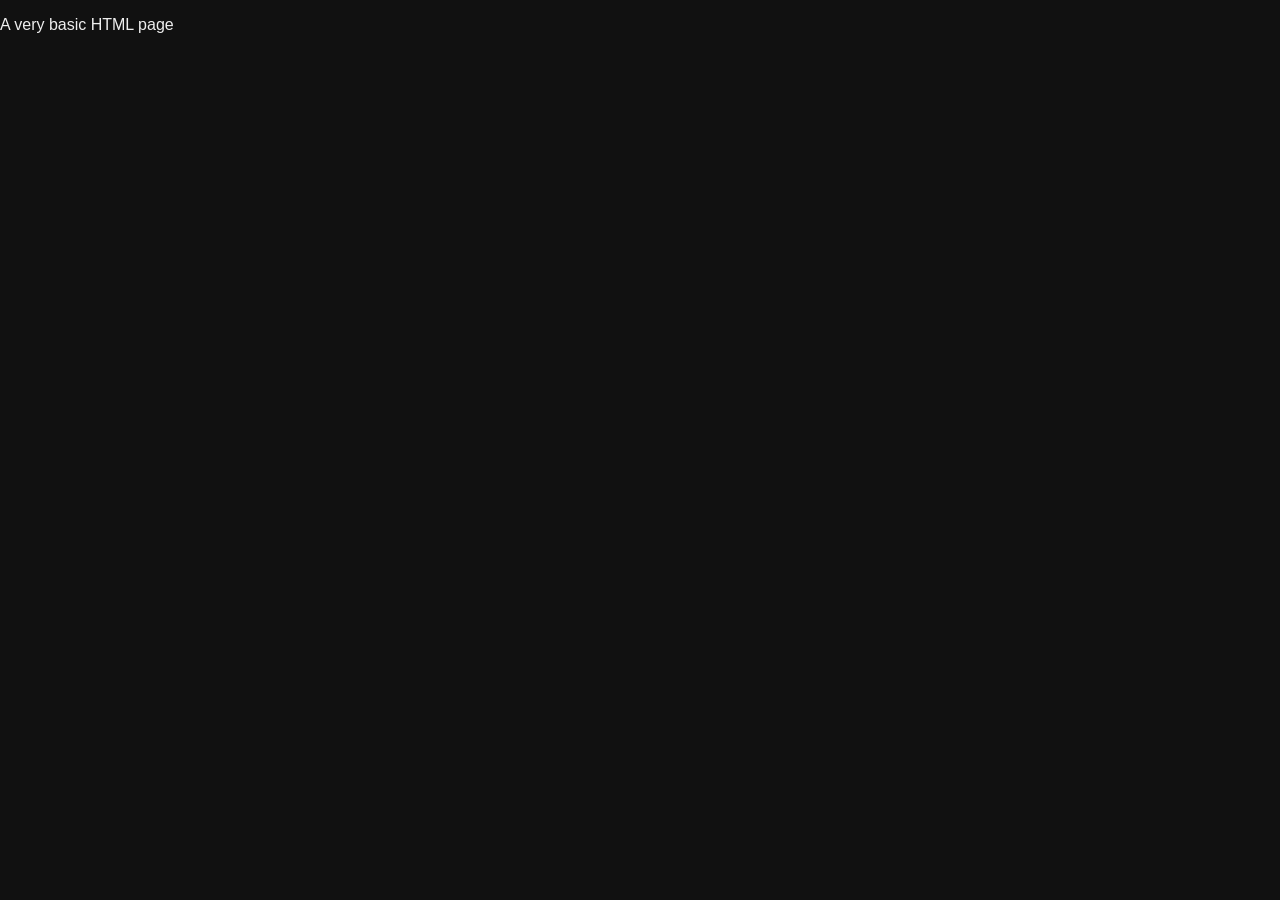
==== bigwebsite/index.html @ 81aa0e33 "Add files via upload" ====
<!DOCTYPE html>
<html lang="en">
<head>
  <meta charset="UTF-8">
  <title>My HTML Document</title>
  <meta name="viewport" content="width=device-width,initial-scale=1">
  <link rel="stylesheet" href="css/style.css">
</head>
<body>
  <p>A very basic HTML page</p>
</body>
</html>
---- bigwebsite/css/style.css ----
/* =========================================
   THE VERY BIG INTERNET
   External CSS stylesheet
   ========================================= */


/* BASIC PAGE SETUP */

html {
    scroll-behavior: smooth;
}

body {
    margin: 0;
    padding: 0;

    background-color: #111111;
    color: #eeeeee;

    font-family: Arial, Helvetica, sans-serif;

    overflow: auto;
}


/* =========================================
   GIANT WEBSITE
   ========================================= */

#giant-canvas {

    position: relative;

    width: 2400px;
    min-width: 2400px;

    height: 2400px;
    min-height: 2400px;

    background-color: #111111;

    border: 10px solid #eeeeee;

}


/* =========================================
   TITLE
   ========================================= */

.title-area {

    position: absolute;

    top: 100px;
    left: 150px;

    width: 900px;

    padding: 40px;

    border: 2px solid #eeeeee;

    background-color: #171717;
}


.tiny-label {

    font-size: 12px;

    font-family: "Courier New", monospace;

    letter-spacing: 4px;

    color: #ff3333;
}


h1 {

    font-size: 100px;

    font-family: Arial, Helvetica, sans-serif;

    font-weight: 900;

    line-height: 0.85;

    text-align: left;

    margin: 30px 0;

    color: #ffffff;
}


.red-text {

    color: #ff3333;

    font-style: italic;
}


.subtitle {

    font-size: 20px;

    font-family: "Courier New", monospace;

    color: #aaaaaa;

    text-decoration: underline;
}


/* =========================================
   IMAGE
   ========================================= */

.space-image {

    position: absolute;

    top: 100px;
    left: 1250px;

    width: 700px;
    height: 500px;

    object-fit: cover;

    border: 8px solid white;

    opacity: 0.85;
}


/* =========================================
   INTRODUCTION
   ========================================= */

#introduction {

    position: absolute;

    top: 700px;
    left: 250px;

    width: 450px;

    padding: 40px;

    background-color: #eeeeee;

    color: #111111;

    border: 5px solid #ff3333;
}


#introduction h2 {

    font-size: 45px;

    font-weight: 900;

    margin-top: 0;
}


#introduction p {

    font-size: 20px;

    line-height: 1.5;

    font-family: Georgia, serif;
}


.highlight {

    color: #ff3333;

    font-weight: bold;

    text-decoration: underline;
}


.small-note {

    opacity: 0.5;

    font-size: 13px !important;
}


/* =========================================
   NAVIGATION
   ========================================= */

.weird-nav {

    position: absolute;

    top: 650px;
    left: 1100px;

    width: 500px;

    padding: 25px;

    border: 2px dashed #ff3333;

    background-color: #222222;
}


.weird-nav a {

    display: inline-block;

    margin: 10px;

    padding: 12px 18px;

    color: #ffffff;

    background-color: #333333;

    border: 1px solid #ffffff;

    text-decoration: none;

    font-weight: bold;
}


.weird-nav a:hover {

    color: #111111;

    background-color: #ff3333;

    border-color: #ff3333;
}


/* =========================================
   FLOATING WORDS
   ========================================= */

.floating-text {

    position: absolute;

    font-family: "Courier New", monospace;

    font-weight: bold;

    color: #ff3333;

    opacity: 0.8;

}


.one {

    top: 550px;

    left: 70px;

    transform: rotate(-90deg);
}


.two {

    top: 1000px;

    left: 2050px;

    transform: rotate(90deg);
}


.three {

    top: 1450px;

    left: 100px;

    font-size: 30px;

    color: #ffffff;
}


/* =========================================
   RED BOX
   ========================================= */

.red-box {

    position: absolute;

    top: 1100px;
    left: 850px;

    width: 500px;
    height: 300px;

    padding: 50px;

    box-sizing: border-box;

    background-color: #ff3333;

    color: #111111;

    border: 10px solid #ffffff;

    text-align: center;

    font-size: 40px;

    font-weight: 900;
}


/* =========================================
   SECRET CARDS
   ========================================= */

.secret-card {

    position: absolute;

    top: 1500px;
    left: 250px;

    width: 500px;

    padding: 50px;

    background-color: #222222;

    border: 3px solid #ffffff;

}


.secret-card h2 {

    font-size: 45px;

    margin-top: 10px;
}


.secret-card p {

    font-size: 19px;

    line-height: 1.6;
}


.secret-number {

    color: #ff3333;

    font-size: 60px !important;

    font-weight: 900;

    margin: 0;
}


.secret-word {

    display: inline-block;

    margin-top: 30px;

    padding: 15px;

    color: #111111;

    background-color: #ffffff;

    font-family: "Courier New", monospace;

    font-weight: bold;

    text-decoration: underline;
}


.second {

    top: 1500px;

    left: 1200px;

    border-color: #ff3333;

}


/* =========================================
   FAKE IMAGE / ARTWORK
   ========================================= */

.fake-image {

    position: absolute;

    top: 900px;

    left: 1750px;

    width: 400px;

    height: 400px;

    overflow: hidden;

    background-color: #330033;

    border: 5px solid #ffffff;
}


.fake-image p {

    position: absolute;

    bottom: 20px;

    left: 20px;

    font-family: "Courier New", monospace;

    color: white;

    font-size: 12px;
}


.fake-sun {

    position: absolute;

    width: 180px;

    height: 180px;

    border-radius: 50%;

    background-color: #ff3333;

    top: 70px;

    left: 110px;

    opacity: 0.8;
}


.fake-moon {

    position: absolute;

    width: 100px;

    height: 100px;

    border-radius: 50%;

    background-color: #ffffff;

    top: 140px;

    left: 220px;

    opacity: 0.7;
}


/* =========================================
   TYPE WALL
   ========================================= */

.type-wall {

    position: absolute;

    top: 1900px;

    left: 150px;

    width: 700px;

    padding: 30px;

    border: 1px solid #444444;

}


.type-wall p {

    display: inline-block;

    margin: 10px;

    font-size: 25px;

    color: #ffffff;

    text-decoration: line-through;
}


.type-wall p:hover {

    color: #ff3333;

    text-decoration: none;
}


/* =========================================
   GIANT TYPOGRAPHY
   ========================================= */

.giant-message {

    position: absolute;

    top: 1850px;

    left: 1100px;

    width: 850px;

    text-align: center;

    font-size: 90px;

    font-weight: 900;

    line-height: 0.7;
}


.giant-message p {

    margin: 25px;
}


.outline {

    color: transparent;

    -webkit-text-stroke: 2px #ff3333;

    text-decoration: underline;
}


/* =========================================
   TINY SECRET
   ========================================= */

.tiny-secret {

    position: absolute;

    top: 2250px;

    left: 2200px;

    width: 150px;

    font-family: "Courier New", monospace;

    font-size: 10px;

    color: #555555;

    opacity: 0.5;
}


/* =========================================
   FINAL MESSAGE
   ========================================= */

#final-message {

    position: absolute;

    top: 2100px;

    left: 200px;

    width: 800px;

    padding: 50px;

    background-color: #eeeeee;

    color: #111111;

    border: 10px solid #ff3333;

    text-align: center;
}


#final-message h2 {

    font-size: 70px;

    font-weight: 900;

    margin: 0 0 20px 0;
}


#final-message p {

    font-family: Georgia, serif;

    font-size: 20px;
}


.footer-mark {

    font-family: "Courier New", monospace !important;

    font-size: 12px !important;

    letter-spacing: 5px;

    opacity: 0.6;
}
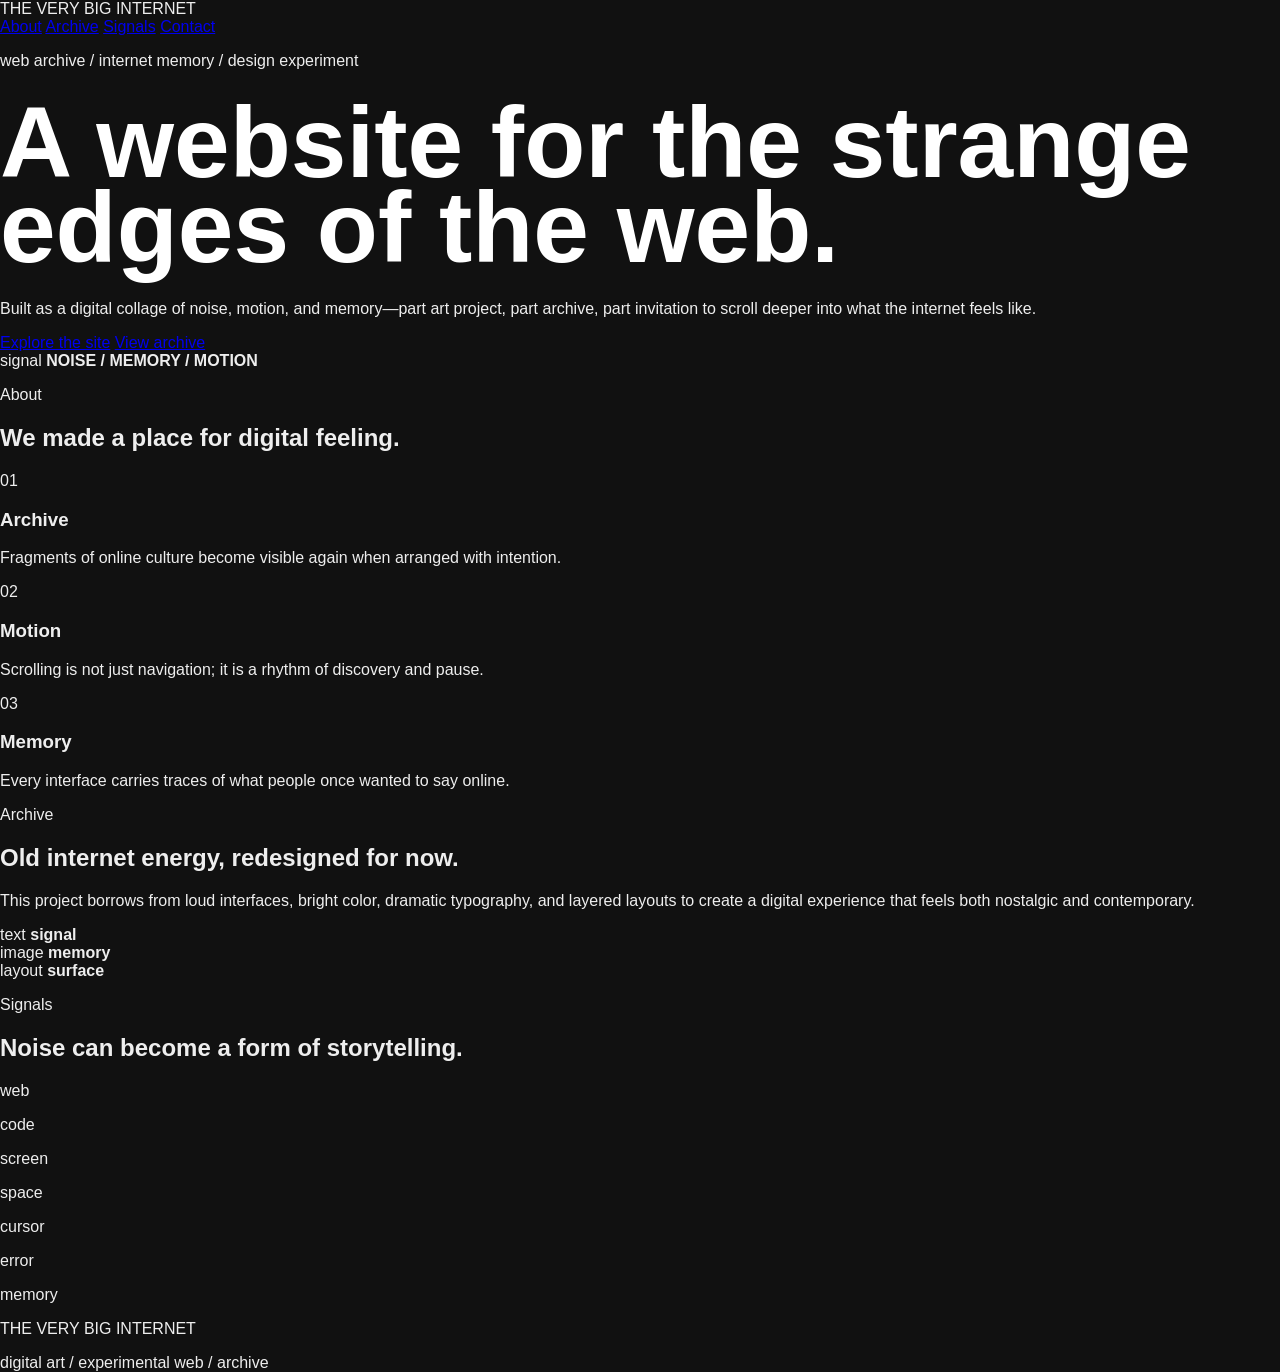
==== commit 52b93cb2: "Create a polished website landing page for the bigwebsite project and add a root redirect so GitHub " ====
--- a/bigwebsite/index.html
+++ b/bigwebsite/index.html
@@ -1,12 +1,134 @@
 <!DOCTYPE html>
 <html lang="en">
-<head>
-  <meta charset="UTF-8">
-  <title>My HTML Document</title>
-  <meta name="viewport" content="width=device-width,initial-scale=1">
-  <link rel="stylesheet" href="css/style.css">
-</head>
-<body>
-  <p>A very basic HTML page</p>
-</body>
-</html>+  <head>
+    <meta charset="UTF-8" />
+    <meta name="viewport" content="width=device-width, initial-scale=1.0" />
+    <title>The Very Big Internet</title>
+    <meta
+      name="description"
+      content="A digital art landing page exploring the strange, loud, and beautiful ideas of the internet."
+    />
+    <link rel="stylesheet" href="css/style.css" />
+  </head>
+  <body>
+    <div class="site-shell">
+      <header class="topbar">
+        <div class="brand">THE VERY BIG INTERNET</div>
+        <nav class="main-nav" aria-label="Main navigation">
+          <a href="#about">About</a>
+          <a href="#archive">Archive</a>
+          <a href="#signals">Signals</a>
+          <a href="#contact">Contact</a>
+        </nav>
+      </header>
+
+      <main>
+        <section class="hero">
+          <div class="hero-copy">
+            <p class="eyebrow">web archive / internet memory / design experiment</p>
+            <h1>
+              A website for
+              <span>the strange edges of the web.</span>
+            </h1>
+            <p class="lede">
+              Built as a digital collage of noise, motion, and memory—part art project,
+              part archive, part invitation to scroll deeper into what the internet feels like.
+            </p>
+            <div class="button-row">
+              <a class="primary-btn" href="#about">Explore the site</a>
+              <a class="secondary-btn" href="#archive">View archive</a>
+            </div>
+          </div>
+
+          <div class="hero-visual" aria-hidden="true">
+            <div class="orb orb-one"></div>
+            <div class="orb orb-two"></div>
+            <div class="data-card">
+              <span class="card-kicker">signal</span>
+              <strong>NOISE / MEMORY / MOTION</strong>
+            </div>
+            <div class="glow-grid"></div>
+          </div>
+        </section>
+
+        <section id="about" class="info-panel panel-light">
+          <div class="panel-header">
+            <p class="section-tag">About</p>
+            <h2>We made a place for digital feeling.</h2>
+          </div>
+
+          <div class="feature-grid">
+            <article>
+              <span class="feature-number">01</span>
+              <h3>Archive</h3>
+              <p>
+                Fragments of online culture become visible again when arranged with intention.
+              </p>
+            </article>
+            <article>
+              <span class="feature-number">02</span>
+              <h3>Motion</h3>
+              <p>
+                Scrolling is not just navigation; it is a rhythm of discovery and pause.
+              </p>
+            </article>
+            <article>
+              <span class="feature-number">03</span>
+              <h3>Memory</h3>
+              <p>
+                Every interface carries traces of what people once wanted to say online.
+              </p>
+            </article>
+          </div>
+        </section>
+
+        <section id="archive" class="showcase">
+          <div class="showcase-copy">
+            <p class="section-tag">Archive</p>
+            <h2>Old internet energy, redesigned for now.</h2>
+            <p>
+              This project borrows from loud interfaces, bright color, dramatic typography,
+              and layered layouts to create a digital experience that feels both nostalgic and contemporary.
+            </p>
+          </div>
+
+          <div class="mini-tiles" aria-label="Project highlights">
+            <div class="tile tile-red">
+              <span>text</span>
+              <strong>signal</strong>
+            </div>
+            <div class="tile tile-dark">
+              <span>image</span>
+              <strong>memory</strong>
+            </div>
+            <div class="tile tile-light">
+              <span>layout</span>
+              <strong>surface</strong>
+            </div>
+          </div>
+        </section>
+
+        <section id="signals" class="signal-band">
+          <div class="signal-box">
+            <p class="section-tag">Signals</p>
+            <h2>Noise can become a form of storytelling.</h2>
+          </div>
+          <div class="signal-list">
+            <p>web</p>
+            <p>code</p>
+            <p>screen</p>
+            <p>space</p>
+            <p>cursor</p>
+            <p>error</p>
+            <p>memory</p>
+          </div>
+        </section>
+      </main>
+
+      <footer id="contact" class="site-footer">
+        <p>THE VERY BIG INTERNET</p>
+        <span>digital art / experimental web / archive</span>
+      </footer>
+    </div>
+  </body>
+</html>
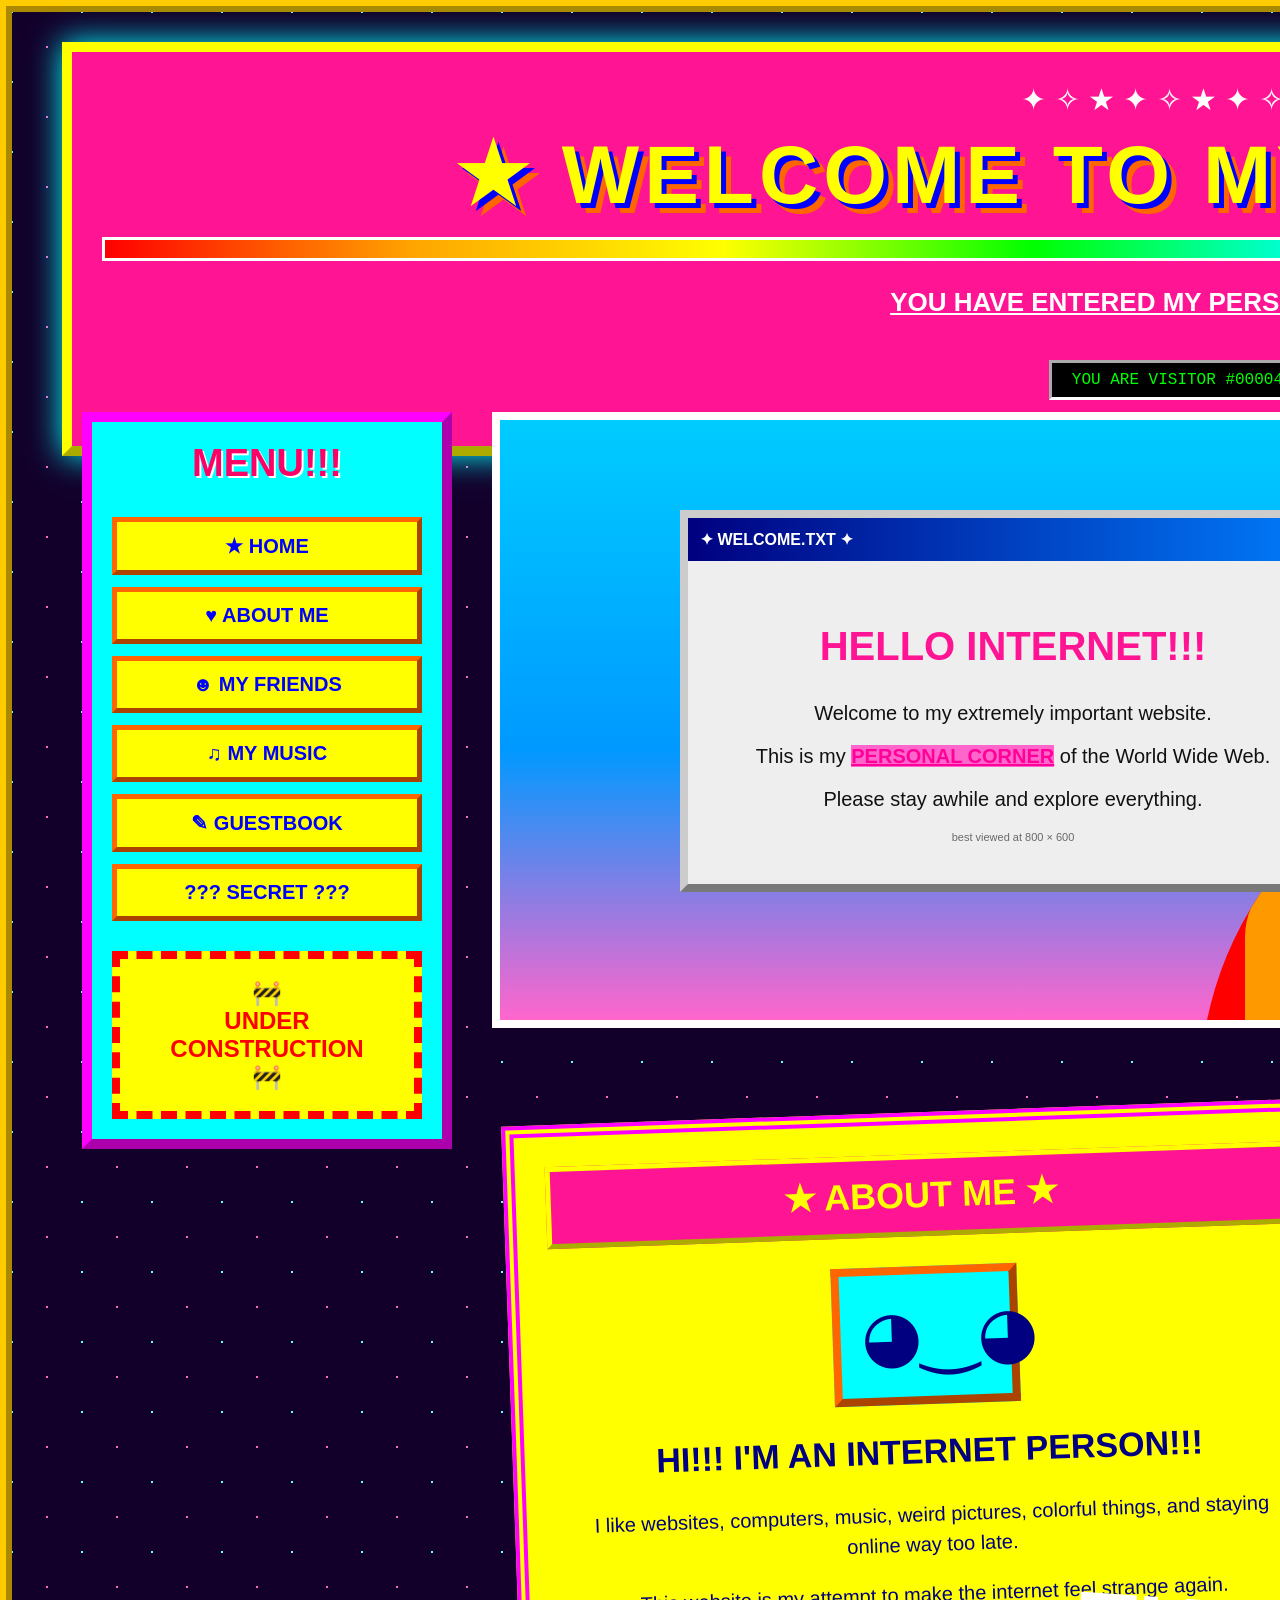
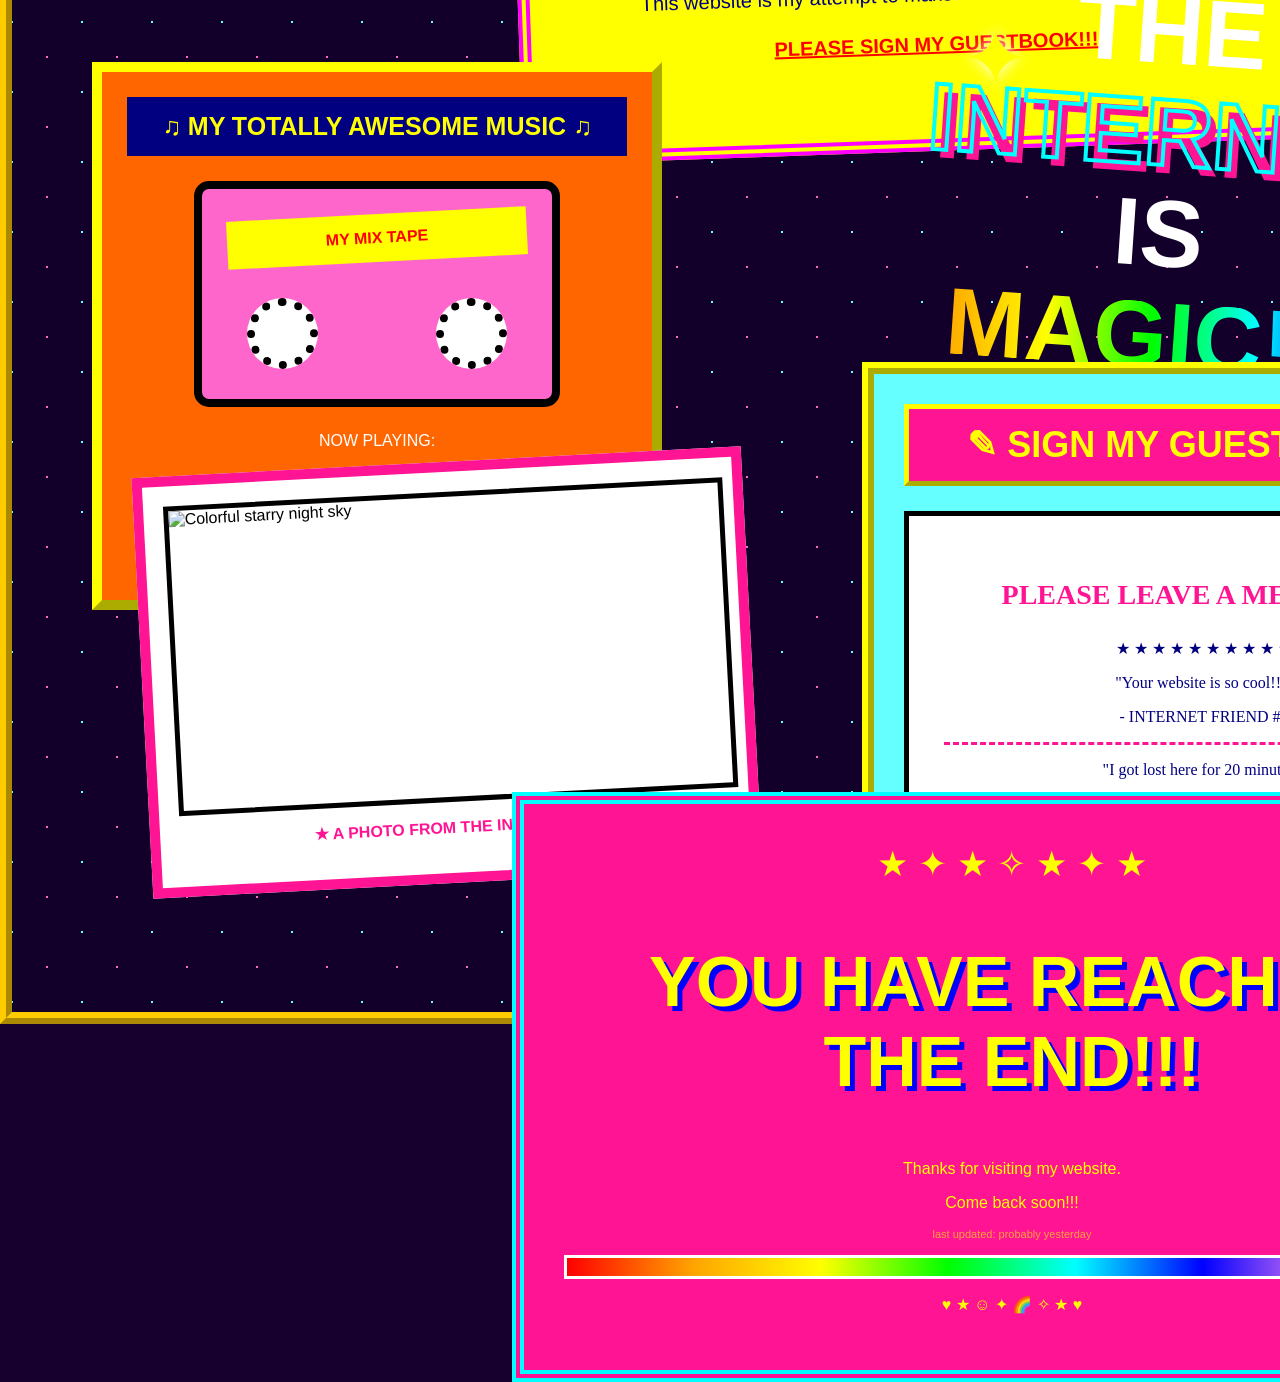
==== commit 7b0b9ead: "Add files via upload" ====
--- a/bigwebsite/index.html
+++ b/bigwebsite/index.html
@@ -1,134 +1,472 @@
 <!DOCTYPE html>
 <html lang="en">
-  <head>
-    <meta charset="UTF-8" />
-    <meta name="viewport" content="width=device-width, initial-scale=1.0" />
-    <title>The Very Big Internet</title>
-    <meta
-      name="description"
-      content="A digital art landing page exploring the strange, loud, and beautiful ideas of the internet."
-    />
-    <link rel="stylesheet" href="css/style.css" />
-  </head>
-  <body>
-    <div class="site-shell">
-      <header class="topbar">
-        <div class="brand">THE VERY BIG INTERNET</div>
-        <nav class="main-nav" aria-label="Main navigation">
-          <a href="#about">About</a>
-          <a href="#archive">Archive</a>
-          <a href="#signals">Signals</a>
-          <a href="#contact">Contact</a>
-        </nav>
-      </header>
-
-      <main>
-        <section class="hero">
-          <div class="hero-copy">
-            <p class="eyebrow">web archive / internet memory / design experiment</p>
-            <h1>
-              A website for
-              <span>the strange edges of the web.</span>
-            </h1>
-            <p class="lede">
-              Built as a digital collage of noise, motion, and memory—part art project,
-              part archive, part invitation to scroll deeper into what the internet feels like.
-            </p>
-            <div class="button-row">
-              <a class="primary-btn" href="#about">Explore the site</a>
-              <a class="secondary-btn" href="#archive">View archive</a>
-            </div>
-          </div>
-
-          <div class="hero-visual" aria-hidden="true">
-            <div class="orb orb-one"></div>
-            <div class="orb orb-two"></div>
-            <div class="data-card">
-              <span class="card-kicker">signal</span>
-              <strong>NOISE / MEMORY / MOTION</strong>
-            </div>
-            <div class="glow-grid"></div>
-          </div>
-        </section>
-
-        <section id="about" class="info-panel panel-light">
-          <div class="panel-header">
-            <p class="section-tag">About</p>
-            <h2>We made a place for digital feeling.</h2>
-          </div>
-
-          <div class="feature-grid">
-            <article>
-              <span class="feature-number">01</span>
-              <h3>Archive</h3>
-              <p>
-                Fragments of online culture become visible again when arranged with intention.
-              </p>
-            </article>
-            <article>
-              <span class="feature-number">02</span>
-              <h3>Motion</h3>
-              <p>
-                Scrolling is not just navigation; it is a rhythm of discovery and pause.
-              </p>
-            </article>
-            <article>
-              <span class="feature-number">03</span>
-              <h3>Memory</h3>
-              <p>
-                Every interface carries traces of what people once wanted to say online.
-              </p>
-            </article>
-          </div>
-        </section>
-
-        <section id="archive" class="showcase">
-          <div class="showcase-copy">
-            <p class="section-tag">Archive</p>
-            <h2>Old internet energy, redesigned for now.</h2>
-            <p>
-              This project borrows from loud interfaces, bright color, dramatic typography,
-              and layered layouts to create a digital experience that feels both nostalgic and contemporary.
-            </p>
-          </div>
-
-          <div class="mini-tiles" aria-label="Project highlights">
-            <div class="tile tile-red">
-              <span>text</span>
-              <strong>signal</strong>
-            </div>
-            <div class="tile tile-dark">
-              <span>image</span>
-              <strong>memory</strong>
-            </div>
-            <div class="tile tile-light">
-              <span>layout</span>
-              <strong>surface</strong>
-            </div>
-          </div>
-        </section>
-
-        <section id="signals" class="signal-band">
-          <div class="signal-box">
-            <p class="section-tag">Signals</p>
-            <h2>Noise can become a form of storytelling.</h2>
-          </div>
-          <div class="signal-list">
-            <p>web</p>
-            <p>code</p>
-            <p>screen</p>
-            <p>space</p>
-            <p>cursor</p>
-            <p>error</p>
-            <p>memory</p>
-          </div>
-        </section>
-      </main>
-
-      <footer id="contact" class="site-footer">
-        <p>THE VERY BIG INTERNET</p>
-        <span>digital art / experimental web / archive</span>
-      </footer>
+
+<head>
+    <meta charset="UTF-8">
+    <meta name="viewport" content="width=device-width, initial-scale=1.0">
+
+    <title>★ WELCOME TO MY INTERNET ★</title>
+
+    <!-- EXTERNAL CSS -->
+    <link rel="stylesheet" href="css/style.css">
+</head>
+
+<body>
+
+    <div id="big-world">
+
+        <!-- ==============================
+             TOP BANNER
+        =============================== -->
+
+        <header class="top-banner">
+
+            <div class="sparkles">✦ ✧ ★ ✦ ✧ ★ ✦ ✧ ★ ✦</div>
+
+            <h1>★ WELCOME TO MY INTERNET ★</h1>
+
+            <div class="rainbow-line"></div>
+
+            <p class="blink">
+                YOU HAVE ENTERED MY PERSONAL WORLD!!!
+            </p>
+
+            <p class="visitor">
+                YOU ARE VISITOR #0000420
+            </p>
+
+        </header>
+
+
+        <!-- ==============================
+             LEFT NAVIGATION
+        =============================== -->
+
+        <aside id="navigation">
+
+            <h2>MENU!!!</h2>
+
+            <a href="#home">★ HOME</a>
+            <a href="#about">♥ ABOUT ME</a>
+            <a href="#friends">☻ MY FRIENDS</a>
+            <a href="#music">♫ MY MUSIC</a>
+            <a href="#guestbook">✎ GUESTBOOK</a>
+            <a href="#secret">??? SECRET ???</a>
+
+            <div class="construction">
+                🚧<br>
+                UNDER<br>
+                CONSTRUCTION<br>
+                🚧
+            </div>
+
+        </aside>
+
+
+        <!-- ==============================
+             MAIN HOME SECTION
+        =============================== -->
+
+        <section id="home" class="home-section">
+
+            <div class="welcome-window">
+
+                <div class="window-title">
+                    ✦ WELCOME.TXT ✦
+                </div>
+
+                <div class="window-content">
+
+                    <h2>HELLO INTERNET!!!</h2>
+
+                    <p>
+                        Welcome to my extremely important website.
+                    </p>
+
+                    <p>
+                        This is my <span class="pink">PERSONAL CORNER</span>
+                        of the World Wide Web.
+                    </p>
+
+                    <p>
+                        Please stay awhile and explore everything.
+                    </p>
+
+                    <p class="tiny">
+                        best viewed at 800 × 600
+                    </p>
+
+                </div>
+
+            </div>
+
+
+            <!-- CSS GRAPHIC -->
+            <div class="sun">
+
+                <div class="sun-face">
+                    ☺
+                </div>
+
+            </div>
+
+
+            <div class="cloud cloud-one">☁ ☁ ☁</div>
+
+            <div class="cloud cloud-two">☁ ☁</div>
+
+
+            <div class="rainbow">
+
+                <div></div>
+                <div></div>
+                <div></div>
+                <div></div>
+                <div></div>
+
+            </div>
+
+        </section>
+
+
+        <!-- ==============================
+             ABOUT ME
+        =============================== -->
+
+        <section id="about" class="about-section">
+
+            <div class="section-title">
+                ★ ABOUT ME ★
+            </div>
+
+            <div class="about-box">
+
+                <div class="pixel-person">
+                    ◕‿◕
+                </div>
+
+                <h2>HI!!! I'M AN INTERNET PERSON!!!</h2>
+
+                <p>
+                    I like websites, computers, music, weird pictures,
+                    colorful things, and staying online way too late.
+                </p>
+
+                <p>
+                    This website is my attempt to make the internet
+                    feel strange again.
+                </p>
+
+                <p class="red">
+                    PLEASE SIGN MY GUESTBOOK!!!
+                </p>
+
+            </div>
+
+        </section>
+
+
+        <!-- ==============================
+             FLOATING GRAPHICS
+        =============================== -->
+
+        <div class="heart heart-one">♥</div>
+        <div class="heart heart-two">♥</div>
+        <div class="heart heart-three">♥</div>
+
+        <div class="star star-one">★</div>
+        <div class="star star-two">✦</div>
+        <div class="star star-three">★</div>
+        <div class="star star-four">✧</div>
+
+
+        <!-- ==============================
+             FRIENDS
+        =============================== -->
+
+        <section id="friends" class="friends-section">
+
+            <div class="section-title">
+                ♥ MY INTERNET FRIENDS ♥
+            </div>
+
+            <p>
+                click around and maybe you'll find someone
+            </p>
+
+            <div class="friend-grid">
+
+                <div class="friend-card">
+                    <div class="avatar blue">:D</div>
+                    <h3>COOL PERSON</h3>
+                    <a href="#">VISIT PAGE</a>
+                </div>
+
+                <div class="friend-card">
+                    <div class="avatar pink">^_^</div>
+                    <h3>WEBMASTER</h3>
+                    <a href="#">VISIT PAGE</a>
+                </div>
+
+                <div class="friend-card">
+                    <div class="avatar green">o_O</div>
+                    <h3>CYBER FRIEND</h3>
+                    <a href="#">VISIT PAGE</a>
+                </div>
+
+                <div class="friend-card">
+                    <div class="avatar purple">XD</div>
+                    <h3>COOL WEBSITE</h3>
+                    <a href="#">VISIT PAGE</a>
+                </div>
+
+            </div>
+
+        </section>
+
+
+        <!-- ==============================
+             MUSIC
+        =============================== -->
+
+        <section id="music" class="music-section">
+
+            <div class="music-player">
+
+                <div class="player-top">
+                    ♫ MY TOTALLY AWESOME MUSIC ♫
+                </div>
+
+                <div class="cassette">
+                    <div class="tape-label">
+                        MY MIX TAPE
+                    </div>
+
+                    <div class="reel left"></div>
+                    <div class="reel right"></div>
+                </div>
+
+                <p>
+                    NOW PLAYING:
+                </p>
+
+                <p class="song">
+                    ★ INTERNET DREAMS ★
+                </p>
+
+                <button>
+                    ▶ PLAY
+                </button>
+
+                <button>
+                    ■ STOP
+                </button>
+
+            </div>
+
+        </section>
+
+
+        <!-- ==============================
+             HUGE TEXT
+        =============================== -->
+
+        <section class="giant-text">
+
+            <p>THE</p>
+
+            <p class="outline-text">INTERNET</p>
+
+            <p>IS</p>
+
+            <p class="rainbow-text">MAGIC!!!</p>
+
+        </section>
+
+
+        <!-- ==============================
+             GIF-STYLE GRAPHIC
+        =============================== -->
+
+        <div class="spinning-record">
+
+            <div class="record-hole"></div>
+
+            <span>♫</span>
+
+        </div>
+
+
+        <!-- ==============================
+             IMAGE
+        =============================== -->
+
+        <div class="photo-box">
+
+            <img
+                src="https://images.unsplash.com/photo-1519608487953-e999c86e7455?auto=format&fit=crop&w=900&q=80"
+                alt="Colorful starry night sky"
+            >
+
+            <p>
+                ★ A PHOTO FROM THE INTERNET ★
+            </p>
+
+        </div>
+
+
+        <!-- ==============================
+             GUESTBOOK
+        =============================== -->
+
+        <section id="guestbook" class="guestbook">
+
+            <div class="section-title">
+                ✎ SIGN MY GUESTBOOK ✎
+            </div>
+
+            <div class="guestbook-paper">
+
+                <p class="guest-title">
+                    PLEASE LEAVE A MESSAGE!!!
+                </p>
+
+                <p>
+                    ★ ★ ★ ★ ★ ★ ★ ★ ★ ★
+                </p>
+
+                <p>
+                    "Your website is so cool!!!"
+                </p>
+
+                <p>
+                    - INTERNET FRIEND #1
+                </p>
+
+                <hr>
+
+                <p>
+                    "I got lost here for 20 minutes."
+                </p>
+
+                <p>
+                    - INTERNET FRIEND #2
+                </p>
+
+                <hr>
+
+                <a href="#">
+                    [ SIGN THE GUESTBOOK ]
+                </a>
+
+            </div>
+
+        </section>
+
+
+        <!-- ==============================
+             SECRET
+        =============================== -->
+
+        <section id="secret" class="secret-area">
+
+            <div class="secret-box">
+
+                <h2>!!! SECRET AREA !!!</h2>
+
+                <p>
+                    You found the secret.
+                </p>
+
+                <p>
+                    Or did you?
+                </p>
+
+                <p class="huge-secret">
+                    👁
+                </p>
+
+                <p>
+                    Keep scrolling.
+                </p>
+
+            </div>
+
+        </section>
+
+
+        <!-- ==============================
+             WEIRD WEBRING
+        =============================== -->
+
+        <section class="webring">
+
+            <h2>
+                🌐 THE TOTALLY REAL WEBRING 🌐
+            </h2>
+
+            <p>
+                [ PREVIOUS ]
+                &nbsp;&nbsp;
+                [ RANDOM ]
+                &nbsp;&nbsp;
+                [ NEXT ]
+            </p>
+
+            <div class="webring-circle">
+                WEB
+                <br>
+                RING
+            </div>
+
+        </section>
+
+
+        <!-- ==============================
+             FINAL MESSAGE
+        =============================== -->
+
+        <section class="final-message">
+
+            <div class="final-stars">
+                ★ ✦ ★ ✧ ★ ✦ ★
+            </div>
+
+            <h2>
+                YOU HAVE REACHED
+                <br>
+                THE END!!!
+            </h2>
+
+            <p>
+                Thanks for visiting my website.
+            </p>
+
+            <p>
+                Come back soon!!!
+            </p>
+
+            <p class="tiny">
+                last updated: probably yesterday
+            </p>
+
+            <div class="rainbow-line"></div>
+
+            <p>
+                ♥ ★ ☺ ✦ 🌈 ✧ ★ ♥
+            </p>
+
+        </section>
+
+
+        <!-- TINY HIDDEN MESSAGE -->
+
+        <span class="hidden-message">
+            congratulations... you found the tiny secret :)
+        </span>
+
     </div>
-  </body>
-</html>
+
+</body>
+
+</html>
--- a/bigwebsite/css/style.css
+++ b/bigwebsite/css/style.css
@@ -1,10 +1,12 @@
-/* =========================================
-   THE VERY BIG INTERNET
-   External CSS stylesheet
-   ========================================= */
-
-
-/* BASIC PAGE SETUP */
+/* =========================================================
+   WELCOME TO MY INTERNET
+   Retro / chaotic / colorful net art stylesheet
+   ========================================================= */
+
+
+/* =========================
+   BASIC PAGE
+========================= */
 
 html {
     scroll-behavior: smooth;
@@ -14,643 +16,1335 @@
     margin: 0;
     padding: 0;
 
-    background-color: #111111;
-    color: #eeeeee;
-
-    font-family: Arial, Helvetica, sans-serif;
+    background-color: #18002e;
+
+    color: #ffffff;
+
+    font-family: "Comic Sans MS", "Trebuchet MS", Arial, sans-serif;
 
     overflow: auto;
 }
 
 
-/* =========================================
-   GIANT WEBSITE
-   ========================================= */
-
-#giant-canvas {
+/* =========================
+   GIANT CANVAS
+========================= */
+
+#big-world {
 
     position: relative;
 
     width: 2400px;
     min-width: 2400px;
 
-    height: 2400px;
-    min-height: 2400px;
-
-    background-color: #111111;
-
-    border: 10px solid #eeeeee;
-
-}
-
-
-/* =========================================
-   TITLE
-   ========================================= */
-
-.title-area {
-
-    position: absolute;
-
-    top: 100px;
-    left: 150px;
-
-    width: 900px;
+    height: 2600px;
+    min-height: 2600px;
+
+    background-color: #12002b;
+
+    background-image:
+        radial-gradient(#ff66cc 1px, transparent 1px),
+        radial-gradient(#66ffff 1px, transparent 1px);
+
+    background-size: 70px 70px;
+
+    background-position: 0 0, 35px 35px;
+
+    border: 12px ridge #ffcc00;
+}
+
+
+/* =========================
+   TOP BANNER
+========================= */
+
+.top-banner {
+
+    position: absolute;
+
+    top: 30px;
+    left: 50px;
+
+    width: 2250px;
+
+    text-align: center;
+
+    padding: 30px;
+
+    box-sizing: border-box;
+
+    background-color: #ff1493;
+
+    border: 10px outset #ffff00;
+
+    box-shadow: 0 0 30px #00ffff;
+}
+
+
+.top-banner h1 {
+
+    margin: 10px;
+
+    font-size: 82px;
+
+    font-family: Impact, "Arial Black", sans-serif;
+
+    font-weight: 900;
+
+    color: #ffff00;
+
+    text-shadow:
+        5px 5px #0000ff,
+        10px 10px #ff6600;
+
+    letter-spacing: 5px;
+}
+
+
+.sparkles {
+
+    color: #ffffff;
+
+    font-size: 30px;
+}
+
+
+.blink {
+
+    font-size: 26px;
+
+    color: white;
+
+    font-weight: bold;
+
+    text-decoration: underline;
+
+    animation: blink 1s infinite;
+}
+
+
+@keyframes blink {
+
+    50% {
+        opacity: 0;
+    }
+}
+
+
+.visitor {
+
+    display: inline-block;
+
+    padding: 8px 20px;
+
+    background-color: #000000;
+
+    color: #00ff00;
+
+    font-family: "Courier New", monospace;
+
+    border: 3px inset #ffffff;
+}
+
+
+.rainbow-line {
+
+    height: 18px;
+
+    margin: 15px 0;
+
+    background: linear-gradient(
+        90deg,
+        red,
+        orange,
+        yellow,
+        lime,
+        cyan,
+        blue,
+        violet,
+        red
+    );
+
+    border: 3px solid white;
+}
+
+
+/* =========================
+   LEFT NAVIGATION
+========================= */
+
+#navigation {
+
+    position: absolute;
+
+    top: 400px;
+    left: 70px;
+
+    width: 310px;
+
+    padding: 20px;
+
+    background-color: #00ffff;
+
+    border: 10px outset #ff00ff;
+
+    text-align: center;
+
+    z-index: 5;
+}
+
+
+#navigation h2 {
+
+    margin-top: 0;
+
+    font-size: 38px;
+
+    color: #ff0066;
+
+    text-shadow: 2px 2px white;
+}
+
+
+#navigation a {
+
+    display: block;
+
+    margin: 12px 0;
+
+    padding: 12px;
+
+    background-color: #ffff00;
+
+    color: #0000ff;
+
+    border: 5px outset #ff6600;
+
+    font-size: 20px;
+
+    font-weight: bold;
+
+    text-decoration: none;
+}
+
+
+#navigation a:hover {
+
+    background-color: #ff1493;
+
+    color: #ffffff;
+
+    border-style: inset;
+
+    transform: rotate(-2deg);
+}
+
+
+.construction {
+
+    margin-top: 30px;
+
+    padding: 20px;
+
+    background-color: #ffff00;
+
+    color: #ff0000;
+
+    border: 8px dashed #ff0000;
+
+    font-size: 24px;
+
+    font-weight: 900;
+
+    animation: wiggle 0.5s infinite alternate;
+}
+
+
+@keyframes wiggle {
+
+    from {
+        transform: rotate(-2deg);
+    }
+
+    to {
+        transform: rotate(2deg);
+    }
+}
+
+
+/* =========================
+   HOME
+========================= */
+
+.home-section {
+
+    position: absolute;
+
+    top: 400px;
+    left: 480px;
+
+    width: 1700px;
+
+    height: 600px;
+
+    background: linear-gradient(
+        180deg,
+        #00ccff 0%,
+        #0099ff 55%,
+        #ff66cc 100%
+    );
+
+    border: 8px solid white;
+
+    overflow: hidden;
+}
+
+
+/* =========================
+   WINDOW
+========================= */
+
+.welcome-window {
+
+    position: absolute;
+
+    top: 90px;
+    left: 180px;
+
+    width: 650px;
+
+    background-color: #eeeeee;
+
+    color: #111111;
+
+    border: 8px outset #cccccc;
+
+    z-index: 4;
+}
+
+
+.window-title {
+
+    padding: 12px;
+
+    background: linear-gradient(
+        90deg,
+        #000080,
+        #0080ff
+    );
+
+    color: white;
+
+    font-weight: bold;
+
+    font-family: Arial, sans-serif;
+}
+
+
+.window-content {
+
+    padding: 30px;
+
+    text-align: center;
+}
+
+
+.window-content h2 {
+
+    font-size: 40px;
+
+    color: #ff1493;
+
+    font-family: Impact, sans-serif;
+}
+
+
+.window-content p {
+
+    font-size: 20px;
+}
+
+
+.pink {
+
+    color: #ff0099;
+
+    font-weight: bold;
+
+    text-decoration: underline;
+}
+
+
+.tiny {
+
+    font-size: 11px !important;
+
+    opacity: 0.6;
+}
+
+
+/* =========================
+   SUN
+========================= */
+
+.sun {
+
+    position: absolute;
+
+    top: 90px;
+    right: 220px;
+
+    width: 300px;
+    height: 300px;
+
+    border-radius: 50%;
+
+    background: #ffff00;
+
+    border: 10px solid #ff9900;
+
+    box-shadow:
+        0 0 0 15px #ff6600,
+        0 0 40px #ffff00;
+
+    z-index: 2;
+}
+
+
+.sun-face {
+
+    position: absolute;
+
+    top: 75px;
+    left: 95px;
+
+    font-size: 110px;
+
+    color: #ff6600;
+}
+
+
+/* =========================
+   CLOUDS
+========================= */
+
+.cloud {
+
+    position: absolute;
+
+    color: white;
+
+    font-size: 80px;
+
+    text-shadow: 5px 5px #cccccc;
+}
+
+
+.cloud-one {
+
+    top: 50px;
+    left: 900px;
+}
+
+
+.cloud-two {
+
+    top: 380px;
+    left: 1200px;
+}
+
+
+/* =========================
+   RAINBOW
+========================= */
+
+.rainbow {
+
+    position: absolute;
+
+    bottom: -120px;
+    left: 700px;
+
+    width: 700px;
+    height: 400px;
+
+    border-radius: 400px 400px 0 0;
+
+    overflow: hidden;
+}
+
+
+.rainbow div {
+
+    position: absolute;
+
+    left: 50%;
+
+    transform: translateX(-50%);
+
+    border-radius: 50% 50% 0 0;
+}
+
+
+.rainbow div:nth-child(1) {
+
+    width: 700px;
+    height: 350px;
+
+    background-color: #ff0000;
+}
+
+
+.rainbow div:nth-child(2) {
+
+    width: 610px;
+    height: 305px;
+
+    top: 45px;
+
+    background-color: #ff9900;
+}
+
+
+.rainbow div:nth-child(3) {
+
+    width: 520px;
+    height: 260px;
+
+    top: 90px;
+
+    background-color: #ffff00;
+}
+
+
+.rainbow div:nth-child(4) {
+
+    width: 430px;
+    height: 215px;
+
+    top: 135px;
+
+    background-color: #00ff66;
+}
+
+
+.rainbow div:nth-child(5) {
+
+    width: 340px;
+    height: 170px;
+
+    top: 180px;
+
+    background-color: #0099ff;
+}
+
+
+/* =========================
+   ABOUT
+========================= */
+
+.about-section {
+
+    position: absolute;
+
+    top: 1100px;
+    left: 500px;
+
+    width: 750px;
+
+    padding: 30px;
+
+    background-color: #ffff00;
+
+    color: #000080;
+
+    border: 12px double #ff00ff;
+
+    transform: rotate(-2deg);
+}
+
+
+.section-title {
+
+    padding: 15px;
+
+    background-color: #ff1493;
+
+    color: #ffff00;
+
+    text-align: center;
+
+    font-size: 36px;
+
+    font-weight: 900;
+
+    border: 5px outset #ffff00;
+}
+
+
+.about-box {
+
+    padding: 30px;
+
+    text-align: center;
+}
+
+
+.about-box h2 {
+
+    font-size: 34px;
+
+    font-family: Impact, sans-serif;
+}
+
+
+.about-box p {
+
+    font-size: 20px;
+
+    line-height: 1.5;
+}
+
+
+.red {
+
+    color: red;
+
+    font-weight: bold;
+
+    text-decoration: underline;
+}
+
+
+.pixel-person {
+
+    margin: auto;
+
+    width: 130px;
+
+    padding: 20px;
+
+    background-color: #00ffff;
+
+    border: 8px outset #ff6600;
+
+    font-size: 70px;
+}
+
+
+/* =========================
+   FLOATING HEARTS
+========================= */
+
+.heart {
+
+    position: absolute;
+
+    color: #ff1493;
+
+    font-size: 100px;
+
+    text-shadow: 5px 5px white;
+
+    animation: float 2s infinite alternate;
+}
+
+
+.heart-one {
+
+    top: 1050px;
+    left: 1500px;
+}
+
+
+.heart-two {
+
+    top: 1350px;
+    left: 1900px;
+}
+
+
+.heart-three {
+
+    top: 1800px;
+    left: 350px;
+}
+
+
+@keyframes float {
+
+    from {
+        transform: translateY(0);
+    }
+
+    to {
+        transform: translateY(-25px);
+    }
+}
+
+
+/* =========================
+   STARS
+========================= */
+
+.star {
+
+    position: absolute;
+
+    color: #ffff00;
+
+    font-size: 80px;
+
+    text-shadow: 0 0 15px #ffffff;
+}
+
+
+.star-one {
+
+    top: 1150px;
+    left: 1600px;
+}
+
+
+.star-two {
+
+    top: 1600px;
+    left: 950px;
+}
+
+
+.star-three {
+
+    top: 1950px;
+    left: 1900px;
+}
+
+
+.star-four {
+
+    top: 700px;
+    left: 2100px;
+}
+
+
+/* =========================
+   FRIENDS
+========================= */
+
+.friends-section {
+
+    position: absolute;
+
+    top: 1050px;
+    left: 1400px;
+
+    width: 650px;
+
+    padding: 25px;
+
+    background-color: #00ff99;
+
+    color: #000000;
+
+    border: 10px ridge #0000ff;
+
+    text-align: center;
+}
+
+
+.friend-grid {
+
+    display: grid;
+
+    grid-template-columns: 1fr 1fr;
+
+    gap: 20px;
+
+    margin-top: 25px;
+}
+
+
+.friend-card {
+
+    padding: 20px;
+
+    background-color: #ffffff;
+
+    border: 6px outset #ff00ff;
+}
+
+
+.friend-card h3 {
+
+    color: #0000ff;
+}
+
+
+.friend-card a {
+
+    color: #ff0099;
+
+    font-weight: bold;
+}
+
+
+.avatar {
+
+    margin: auto;
+
+    width: 90px;
+    height: 90px;
+
+    border-radius: 50%;
+
+    display: flex;
+
+    justify-content: center;
+
+    align-items: center;
+
+    font-size: 30px;
+
+    font-weight: bold;
+
+    border: 6px solid #000000;
+}
+
+
+.blue {
+    background-color: #00ccff;
+}
+
+.pink {
+    background-color: #ff66cc;
+}
+
+.green {
+    background-color: #66ff66;
+}
+
+.purple {
+    background-color: #cc66ff;
+}
+
+
+/* =========================
+   MUSIC
+========================= */
+
+.music-section {
+
+    position: absolute;
+
+    top: 1650px;
+    left: 80px;
+
+    width: 500px;
+
+    padding: 25px;
+
+    background-color: #ff6600;
+
+    border: 10px outset #ffff00;
+
+    text-align: center;
+}
+
+
+.player-top {
+
+    background-color: #000080;
+
+    color: #ffff00;
+
+    padding: 15px;
+
+    font-size: 25px;
+
+    font-weight: bold;
+}
+
+
+.cassette {
+
+    position: relative;
+
+    width: 350px;
+    height: 210px;
+
+    margin: 25px auto;
+
+    background-color: #ff66cc;
+
+    border: 8px solid #000000;
+
+    border-radius: 15px;
+}
+
+
+.tape-label {
+
+    margin: 25px;
+
+    padding: 15px;
+
+    background-color: #ffff00;
+
+    color: #ff0000;
+
+    font-weight: bold;
+
+    transform: rotate(-3deg);
+}
+
+
+.reel {
+
+    position: absolute;
+
+    bottom: 30px;
+
+    width: 55px;
+    height: 55px;
+
+    border-radius: 50%;
+
+    background-color: #ffffff;
+
+    border: 8px dotted #000000;
+}
+
+
+.reel.left {
+    left: 45px;
+}
+
+.reel.right {
+    right: 45px;
+}
+
+
+.song {
+
+    color: #ffff00;
+
+    font-size: 22px;
+
+    font-weight: bold;
+}
+
+
+button {
+
+    padding: 10px 20px;
+
+    margin: 5px;
+
+    background-color: #ffff00;
+
+    border: 5px outset #ffffff;
+
+    font-weight: bold;
+
+    cursor: pointer;
+}
+
+
+/* =========================
+   GIANT TEXT
+========================= */
+
+.giant-text {
+
+    position: absolute;
+
+    top: 1550px;
+    left: 800px;
+
+    width: 700px;
+
+    text-align: center;
+
+    font-family: Impact, sans-serif;
+
+    font-size: 95px;
+
+    font-weight: 900;
+
+    line-height: 0.7;
+
+    transform: rotate(4deg);
+}
+
+
+.giant-text p {
+
+    margin: 35px;
+}
+
+
+.outline-text {
+
+    color: transparent;
+
+    -webkit-text-stroke: 4px #00ffff;
+
+    text-shadow: 8px 8px #ff1493;
+}
+
+
+.rainbow-text {
+
+    background: linear-gradient(
+        90deg,
+        red,
+        orange,
+        yellow,
+        lime,
+        cyan,
+        blue,
+        magenta
+    );
+
+    -webkit-background-clip: text;
+
+    color: transparent;
+}
+
+
+/* =========================
+   RECORD
+========================= */
+
+.spinning-record {
+
+    position: absolute;
+
+    top: 1450px;
+    left: 2050px;
+
+    width: 230px;
+    height: 230px;
+
+    border-radius: 50%;
+
+    background:
+        repeating-radial-gradient(
+            circle,
+            #111111 0px,
+            #111111 10px,
+            #333333 12px
+        );
+
+    border: 10px solid #ff00ff;
+
+    display: flex;
+
+    justify-content: center;
+
+    align-items: center;
+
+    color: #ffff00;
+
+    font-size: 70px;
+
+    animation: spin 4s linear infinite;
+}
+
+
+.record-hole {
+
+    position: absolute;
+
+    width: 35px;
+    height: 35px;
+
+    border-radius: 50%;
+
+    background-color: white;
+}
+
+
+@keyframes spin {
+
+    to {
+        transform: rotate(360deg);
+    }
+}
+
+
+/* =========================
+   PHOTO
+========================= */
+
+.photo-box {
+
+    position: absolute;
+
+    top: 2050px;
+    left: 130px;
+
+    width: 550px;
+
+    padding: 20px;
+
+    background-color: white;
+
+    color: #000000;
+
+    border: 10px solid #ff1493;
+
+    transform: rotate(-3deg);
+}
+
+
+.photo-box img {
+
+    display: block;
+
+    width: 100%;
+
+    height: 300px;
+
+    object-fit: cover;
+
+    border: 5px solid #000000;
+}
+
+
+.photo-box p {
+
+    text-align: center;
+
+    font-weight: bold;
+
+    color: #ff1493;
+}
+
+
+/* =========================
+   GUESTBOOK
+========================= */
+
+.guestbook {
+
+    position: absolute;
+
+    top: 1950px;
+    left: 850px;
+
+    width: 600px;
+
+    padding: 30px;
+
+    background-color: #66ffff;
+
+    border: 12px ridge #ffff00;
+
+    color: #000080;
+}
+
+
+.guestbook-paper {
+
+    margin-top: 25px;
+
+    padding: 35px;
+
+    background-color: #ffffff;
+
+    border: 5px solid #000000;
+
+    text-align: center;
+
+    font-family: "Comic Sans MS", cursive;
+}
+
+
+.guest-title {
+
+    color: #ff1493;
+
+    font-size: 28px;
+
+    font-weight: bold;
+}
+
+
+.guestbook-paper hr {
+
+    border: 0;
+
+    border-top: 3px dashed #ff1493;
+}
+
+
+.guestbook-paper a {
+
+    color: #0000ff;
+
+    font-weight: bold;
+
+    text-decoration: underline;
+}
+
+
+/* =========================
+   SECRET
+========================= */
+
+.secret-area {
+
+    position: absolute;
+
+    top: 1700px;
+    left: 1550px;
+
+    width: 500px;
+
+    padding: 30px;
+
+    background-color: #000000;
+
+    border: 8px dashed #00ff00;
+
+    color: #00ff00;
+
+    font-family: "Courier New", monospace;
+
+    text-align: center;
+}
+
+
+.secret-box h2 {
+
+    color: #ff0000;
+
+    font-size: 32px;
+
+    animation: blink 0.7s infinite;
+}
+
+
+.huge-secret {
+
+    font-size: 150px;
+
+    color: #ff0000;
+}
+
+
+/* =========================
+   WEBRING
+========================= */
+
+.webring {
+
+    position: absolute;
+
+    top: 2250px;
+    left: 1550px;
+
+    width: 550px;
+
+    padding: 25px;
+
+    background-color: #ffff00;
+
+    color: #000080;
+
+    border: 8px outset #ff6600;
+
+    text-align: center;
+}
+
+
+.webring h2 {
+
+    font-size: 30px;
+}
+
+
+.webring-circle {
+
+    width: 150px;
+    height: 150px;
+
+    margin: 20px auto;
+
+    border-radius: 50%;
+
+    background-color: #ff1493;
+
+    color: #ffff00;
+
+    border: 10px dotted #0000ff;
+
+    display: flex;
+
+    justify-content: center;
+
+    align-items: center;
+
+    font-size: 30px;
+
+    font-weight: bold;
+}
+
+
+/* =========================
+   FINAL MESSAGE
+========================= */
+
+.final-message {
+
+    position: absolute;
+
+    top: 2380px;
+    left: 500px;
+
+    width: 1000px;
 
     padding: 40px;
 
-    border: 2px solid #eeeeee;
-
-    background-color: #171717;
-}
-
-
-.tiny-label {
-
-    font-size: 12px;
-
-    font-family: "Courier New", monospace;
-
-    letter-spacing: 4px;
-
-    color: #ff3333;
-}
-
-
-h1 {
-
-    font-size: 100px;
-
-    font-family: Arial, Helvetica, sans-serif;
-
-    font-weight: 900;
-
-    line-height: 0.85;
-
-    text-align: left;
-
-    margin: 30px 0;
-
-    color: #ffffff;
-}
-
-
-.red-text {
-
-    color: #ff3333;
-
-    font-style: italic;
-}
-
-
-.subtitle {
-
-    font-size: 20px;
-
-    font-family: "Courier New", monospace;
-
-    color: #aaaaaa;
-
-    text-decoration: underline;
-}
-
-
-/* =========================================
-   IMAGE
-   ========================================= */
-
-.space-image {
-
-    position: absolute;
-
-    top: 100px;
-    left: 1250px;
-
-    width: 700px;
-    height: 500px;
-
-    object-fit: cover;
-
-    border: 8px solid white;
-
-    opacity: 0.85;
-}
-
-
-/* =========================================
-   INTRODUCTION
-   ========================================= */
-
-#introduction {
-
-    position: absolute;
-
-    top: 700px;
-    left: 250px;
-
-    width: 450px;
-
-    padding: 40px;
-
-    background-color: #eeeeee;
-
-    color: #111111;
-
-    border: 5px solid #ff3333;
-}
-
-
-#introduction h2 {
-
-    font-size: 45px;
-
-    font-weight: 900;
-
-    margin-top: 0;
-}
-
-
-#introduction p {
-
-    font-size: 20px;
-
-    line-height: 1.5;
-
-    font-family: Georgia, serif;
-}
-
-
-.highlight {
-
-    color: #ff3333;
-
-    font-weight: bold;
-
-    text-decoration: underline;
-}
-
-
-.small-note {
+    box-sizing: border-box;
+
+    background-color: #ff1493;
+
+    color: #ffff00;
+
+    border: 12px double #00ffff;
+
+    text-align: center;
+}
+
+
+.final-message h2 {
+
+    font-family: Impact, sans-serif;
+
+    font-size: 70px;
+
+    text-shadow: 5px 5px #0000ff;
+}
+
+
+.final-stars {
+
+    font-size: 35px;
+}
+
+
+.hidden-message {
+
+    position: absolute;
+
+    top: 2580px;
+    left: 2150px;
+
+    font-size: 9px;
+
+    color: #18002e;
 
     opacity: 0.5;
-
-    font-size: 13px !important;
-}
-
-
-/* =========================================
-   NAVIGATION
-   ========================================= */
-
-.weird-nav {
-
-    position: absolute;
-
-    top: 650px;
-    left: 1100px;
-
-    width: 500px;
-
-    padding: 25px;
-
-    border: 2px dashed #ff3333;
-
-    background-color: #222222;
-}
-
-
-.weird-nav a {
-
-    display: inline-block;
-
-    margin: 10px;
-
-    padding: 12px 18px;
-
-    color: #ffffff;
-
-    background-color: #333333;
-
-    border: 1px solid #ffffff;
-
-    text-decoration: none;
-
-    font-weight: bold;
-}
-
-
-.weird-nav a:hover {
-
-    color: #111111;
-
-    background-color: #ff3333;
-
-    border-color: #ff3333;
-}
-
-
-/* =========================================
-   FLOATING WORDS
-   ========================================= */
-
-.floating-text {
-
-    position: absolute;
-
-    font-family: "Courier New", monospace;
-
-    font-weight: bold;
-
-    color: #ff3333;
-
-    opacity: 0.8;
-
-}
-
-
-.one {
-
-    top: 550px;
-
-    left: 70px;
-
-    transform: rotate(-90deg);
-}
-
-
-.two {
-
-    top: 1000px;
-
-    left: 2050px;
-
-    transform: rotate(90deg);
-}
-
-
-.three {
-
-    top: 1450px;
-
-    left: 100px;
-
-    font-size: 30px;
-
-    color: #ffffff;
-}
-
-
-/* =========================================
-   RED BOX
-   ========================================= */
-
-.red-box {
-
-    position: absolute;
-
-    top: 1100px;
-    left: 850px;
-
-    width: 500px;
-    height: 300px;
-
-    padding: 50px;
-
-    box-sizing: border-box;
-
-    background-color: #ff3333;
-
-    color: #111111;
-
-    border: 10px solid #ffffff;
-
-    text-align: center;
-
-    font-size: 40px;
-
-    font-weight: 900;
-}
-
-
-/* =========================================
-   SECRET CARDS
-   ========================================= */
-
-.secret-card {
-
-    position: absolute;
-
-    top: 1500px;
-    left: 250px;
-
-    width: 500px;
-
-    padding: 50px;
-
-    background-color: #222222;
-
-    border: 3px solid #ffffff;
-
-}
-
-
-.secret-card h2 {
-
-    font-size: 45px;
-
-    margin-top: 10px;
-}
-
-
-.secret-card p {
-
-    font-size: 19px;
-
-    line-height: 1.6;
-}
-
-
-.secret-number {
-
-    color: #ff3333;
-
-    font-size: 60px !important;
-
-    font-weight: 900;
-
-    margin: 0;
-}
-
-
-.secret-word {
-
-    display: inline-block;
-
-    margin-top: 30px;
-
-    padding: 15px;
-
-    color: #111111;
-
-    background-color: #ffffff;
-
-    font-family: "Courier New", monospace;
-
-    font-weight: bold;
-
-    text-decoration: underline;
-}
-
-
-.second {
-
-    top: 1500px;
-
-    left: 1200px;
-
-    border-color: #ff3333;
-
-}
-
-
-/* =========================================
-   FAKE IMAGE / ARTWORK
-   ========================================= */
-
-.fake-image {
-
-    position: absolute;
-
-    top: 900px;
-
-    left: 1750px;
-
-    width: 400px;
-
-    height: 400px;
-
-    overflow: hidden;
-
-    background-color: #330033;
-
-    border: 5px solid #ffffff;
-}
-
-
-.fake-image p {
-
-    position: absolute;
-
-    bottom: 20px;
-
-    left: 20px;
-
-    font-family: "Courier New", monospace;
-
-    color: white;
-
-    font-size: 12px;
-}
-
-
-.fake-sun {
-
-    position: absolute;
-
-    width: 180px;
-
-    height: 180px;
-
-    border-radius: 50%;
-
-    background-color: #ff3333;
-
-    top: 70px;
-
-    left: 110px;
-
-    opacity: 0.8;
-}
-
-
-.fake-moon {
-
-    position: absolute;
-
-    width: 100px;
-
-    height: 100px;
-
-    border-radius: 50%;
-
-    background-color: #ffffff;
-
-    top: 140px;
-
-    left: 220px;
-
-    opacity: 0.7;
-}
-
-
-/* =========================================
-   TYPE WALL
-   ========================================= */
-
-.type-wall {
-
-    position: absolute;
-
-    top: 1900px;
-
-    left: 150px;
-
-    width: 700px;
-
-    padding: 30px;
-
-    border: 1px solid #444444;
-
-}
-
-
-.type-wall p {
-
-    display: inline-block;
-
-    margin: 10px;
-
-    font-size: 25px;
-
-    color: #ffffff;
-
-    text-decoration: line-through;
-}
-
-
-.type-wall p:hover {
-
-    color: #ff3333;
-
-    text-decoration: none;
-}
-
-
-/* =========================================
-   GIANT TYPOGRAPHY
-   ========================================= */
-
-.giant-message {
-
-    position: absolute;
-
-    top: 1850px;
-
-    left: 1100px;
-
-    width: 850px;
-
-    text-align: center;
-
-    font-size: 90px;
-
-    font-weight: 900;
-
-    line-height: 0.7;
-}
-
-
-.giant-message p {
-
-    margin: 25px;
-}
-
-
-.outline {
-
-    color: transparent;
-
-    -webkit-text-stroke: 2px #ff3333;
-
-    text-decoration: underline;
-}
-
-
-/* =========================================
-   TINY SECRET
-   ========================================= */
-
-.tiny-secret {
-
-    position: absolute;
-
-    top: 2250px;
-
-    left: 2200px;
-
-    width: 150px;
-
-    font-family: "Courier New", monospace;
-
-    font-size: 10px;
-
-    color: #555555;
-
-    opacity: 0.5;
-}
-
-
-/* =========================================
-   FINAL MESSAGE
-   ========================================= */
-
-#final-message {
-
-    position: absolute;
-
-    top: 2100px;
-
-    left: 200px;
-
-    width: 800px;
-
-    padding: 50px;
-
-    background-color: #eeeeee;
-
-    color: #111111;
-
-    border: 10px solid #ff3333;
-
-    text-align: center;
-}
-
-
-#final-message h2 {
-
-    font-size: 70px;
-
-    font-weight: 900;
-
-    margin: 0 0 20px 0;
-}
-
-
-#final-message p {
-
-    font-family: Georgia, serif;
-
-    font-size: 20px;
-}
-
-
-.footer-mark {
-
-    font-family: "Courier New", monospace !important;
-
-    font-size: 12px !important;
-
-    letter-spacing: 5px;
-
-    opacity: 0.6;
 }
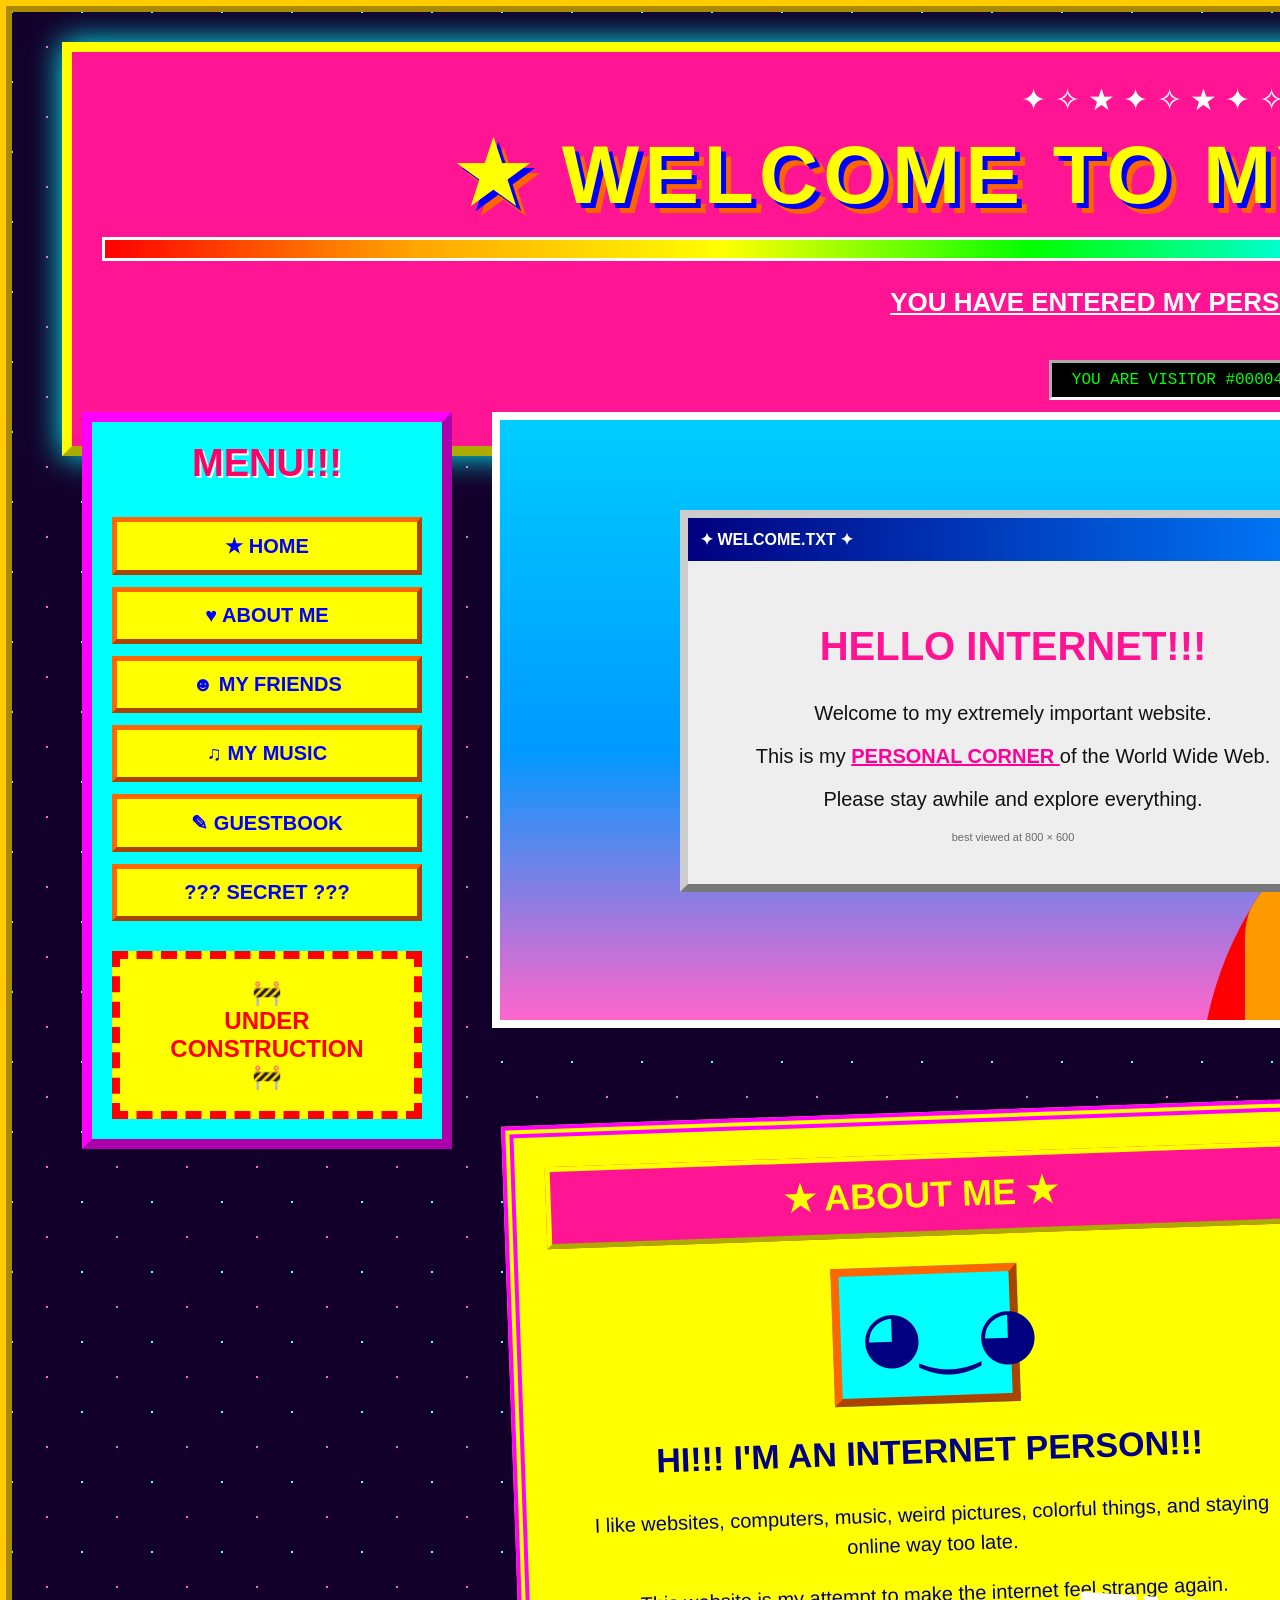
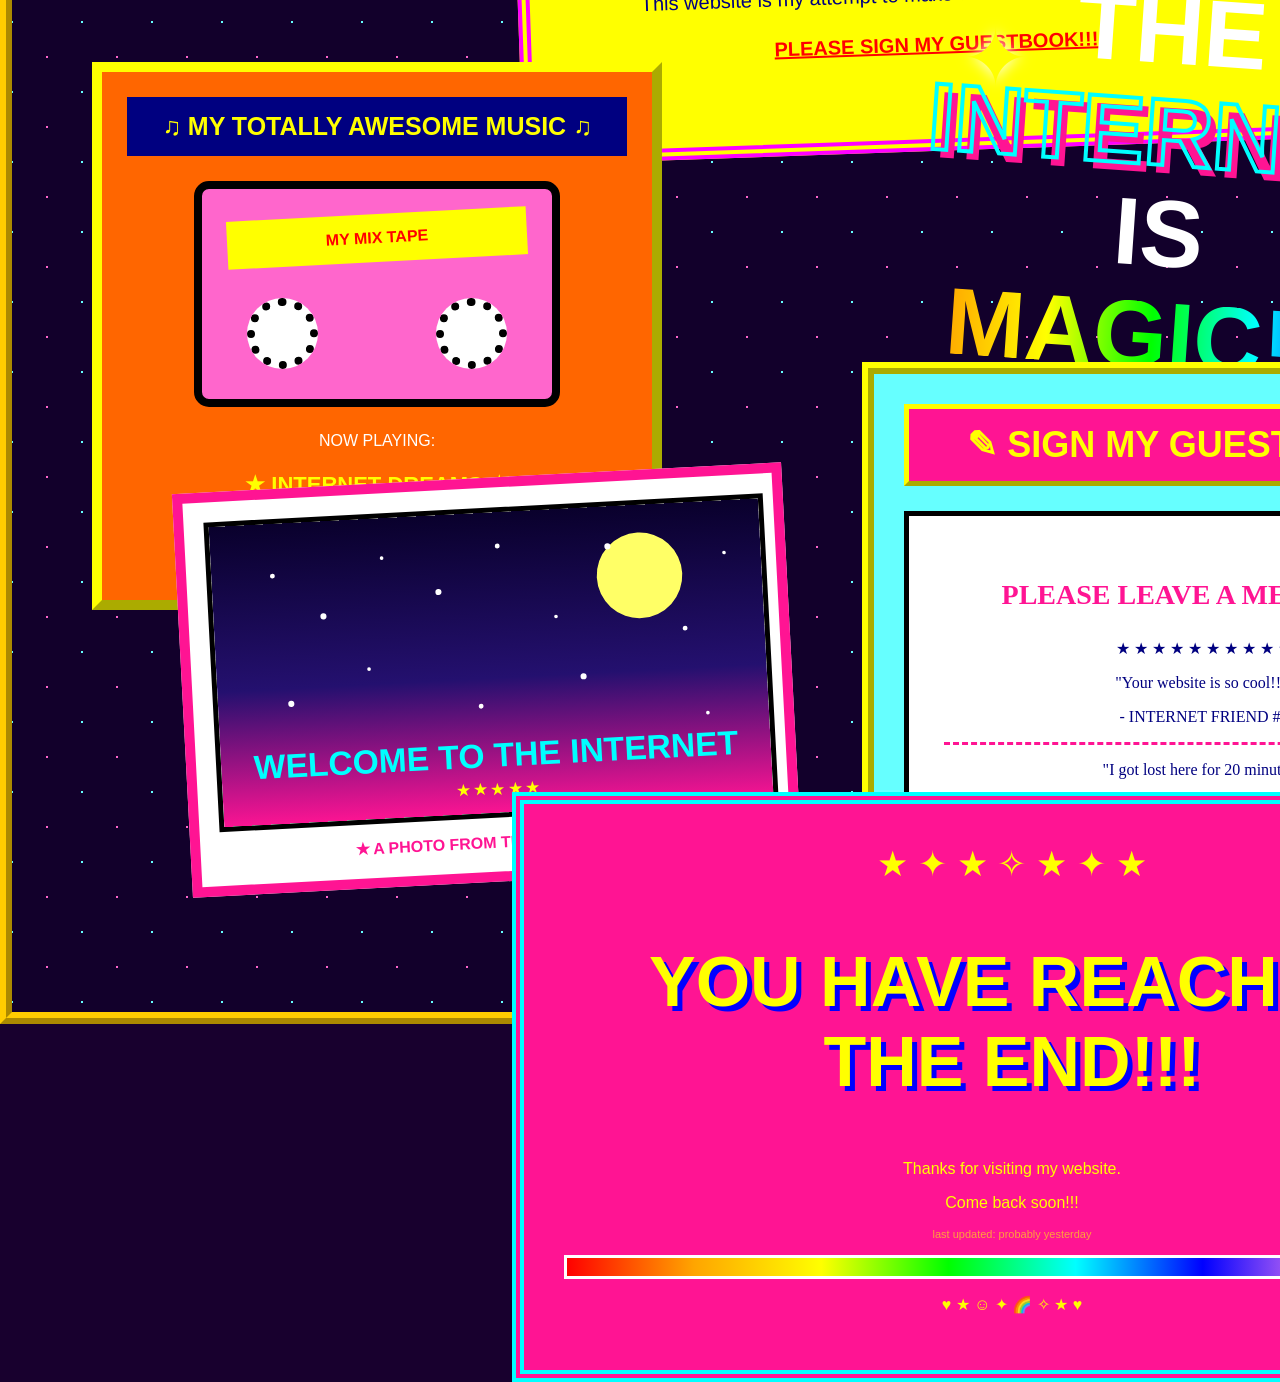
==== commit 05b0b3b6: "Add files via upload" ====
--- a/bigwebsite/index.html
+++ b/bigwebsite/index.html
@@ -4,23 +4,16 @@
 <head>
     <meta charset="UTF-8">
     <meta name="viewport" content="width=device-width, initial-scale=1.0">
-
     <title>★ WELCOME TO MY INTERNET ★</title>
-
-    <!-- EXTERNAL CSS -->
     <link rel="stylesheet" href="css/style.css">
 </head>
 
 <body>
 
-    <div id="big-world">
-
-        <!-- ==============================
-             TOP BANNER
-        =============================== -->
-
+    <main id="big-world">
+
+        <!-- TOP BANNER -->
         <header class="top-banner">
-
             <div class="sparkles">✦ ✧ ★ ✦ ✧ ★ ✦ ✧ ★ ✦</div>
 
             <h1>★ WELCOME TO MY INTERNET ★</h1>
@@ -34,15 +27,11 @@
             <p class="visitor">
                 YOU ARE VISITOR #0000420
             </p>
-
         </header>
 
 
-        <!-- ==============================
-             LEFT NAVIGATION
-        =============================== -->
-
-        <aside id="navigation">
+        <!-- NAVIGATION -->
+        <nav id="navigation">
 
             <h2>MENU!!!</h2>
 
@@ -60,13 +49,10 @@
                 🚧
             </div>
 
-        </aside>
-
-
-        <!-- ==============================
-             MAIN HOME SECTION
-        =============================== -->
-
+        </nav>
+
+
+        <!-- HOME -->
         <section id="home" class="home-section">
 
             <div class="welcome-window">
@@ -84,7 +70,10 @@
                     </p>
 
                     <p>
-                        This is my <span class="pink">PERSONAL CORNER</span>
+                        This is my
+                        <span class="highlight-pink">
+                            PERSONAL CORNER
+                        </span>
                         of the World Wide Web.
                     </p>
 
@@ -97,42 +86,32 @@
                     </p>
 
                 </div>
-
-            </div>
-
-
-            <!-- CSS GRAPHIC -->
+            </div>
+
+
+            <!-- CSS SUN -->
             <div class="sun">
-
-                <div class="sun-face">
-                    ☺
-                </div>
-
+                <div class="sun-face">☺</div>
             </div>
 
 
             <div class="cloud cloud-one">☁ ☁ ☁</div>
-
             <div class="cloud cloud-two">☁ ☁</div>
 
 
+            <!-- CSS RAINBOW -->
             <div class="rainbow">
-
                 <div></div>
                 <div></div>
                 <div></div>
                 <div></div>
                 <div></div>
-
-            </div>
-
-        </section>
-
-
-        <!-- ==============================
-             ABOUT ME
-        =============================== -->
-
+            </div>
+
+        </section>
+
+
+        <!-- ABOUT ME -->
         <section id="about" class="about-section">
 
             <div class="section-title">
@@ -166,10 +145,7 @@
         </section>
 
 
-        <!-- ==============================
-             FLOATING GRAPHICS
-        =============================== -->
-
+        <!-- FLOATING DECORATION -->
         <div class="heart heart-one">♥</div>
         <div class="heart heart-two">♥</div>
         <div class="heart heart-three">♥</div>
@@ -180,10 +156,7 @@
         <div class="star star-four">✧</div>
 
 
-        <!-- ==============================
-             FRIENDS
-        =============================== -->
-
+        <!-- FRIENDS -->
         <section id="friends" class="friends-section">
 
             <div class="section-title">
@@ -191,31 +164,31 @@
             </div>
 
             <p>
-                click around and maybe you'll find someone
+                Click around and maybe you'll find someone.
             </p>
 
             <div class="friend-grid">
 
                 <div class="friend-card">
-                    <div class="avatar blue">:D</div>
+                    <div class="avatar avatar-blue">:D</div>
                     <h3>COOL PERSON</h3>
                     <a href="#">VISIT PAGE</a>
                 </div>
 
                 <div class="friend-card">
-                    <div class="avatar pink">^_^</div>
+                    <div class="avatar avatar-pink">^_^</div>
                     <h3>WEBMASTER</h3>
                     <a href="#">VISIT PAGE</a>
                 </div>
 
                 <div class="friend-card">
-                    <div class="avatar green">o_O</div>
+                    <div class="avatar avatar-green">o_O</div>
                     <h3>CYBER FRIEND</h3>
                     <a href="#">VISIT PAGE</a>
                 </div>
 
                 <div class="friend-card">
-                    <div class="avatar purple">XD</div>
+                    <div class="avatar avatar-purple">XD</div>
                     <h3>COOL WEBSITE</h3>
                     <a href="#">VISIT PAGE</a>
                 </div>
@@ -225,10 +198,7 @@
         </section>
 
 
-        <!-- ==============================
-             MUSIC
-        =============================== -->
-
+        <!-- MUSIC -->
         <section id="music" class="music-section">
 
             <div class="music-player">
@@ -238,56 +208,49 @@
                 </div>
 
                 <div class="cassette">
+
                     <div class="tape-label">
                         MY MIX TAPE
                     </div>
 
-                    <div class="reel left"></div>
-                    <div class="reel right"></div>
-                </div>
-
-                <p>
-                    NOW PLAYING:
-                </p>
+                    <div class="reel reel-left"></div>
+                    <div class="reel reel-right"></div>
+
+                </div>
+
+                <p>NOW PLAYING:</p>
 
                 <p class="song">
                     ★ INTERNET DREAMS ★
                 </p>
 
-                <button>
-                    ▶ PLAY
-                </button>
-
-                <button>
-                    ■ STOP
-                </button>
-
-            </div>
-
-        </section>
-
-
-        <!-- ==============================
-             HUGE TEXT
-        =============================== -->
-
+                <button type="button">▶ PLAY</button>
+                <button type="button">■ STOP</button>
+
+            </div>
+
+        </section>
+
+
+        <!-- GIANT TEXT -->
         <section class="giant-text">
 
             <p>THE</p>
 
-            <p class="outline-text">INTERNET</p>
+            <p class="outline-text">
+                INTERNET
+            </p>
 
             <p>IS</p>
 
-            <p class="rainbow-text">MAGIC!!!</p>
-
-        </section>
-
-
-        <!-- ==============================
-             GIF-STYLE GRAPHIC
-        =============================== -->
-
+            <p class="rainbow-text">
+                MAGIC!!!
+            </p>
+
+        </section>
+
+
+        <!-- RECORD -->
         <div class="spinning-record">
 
             <div class="record-hole"></div>
@@ -297,28 +260,21 @@
         </div>
 
 
-        <!-- ==============================
-             IMAGE
-        =============================== -->
-
-        <div class="photo-box">
+        <!-- LOCAL IMAGE -->
+        <figure class="photo-box">
 
             <img
-                src="https://images.unsplash.com/photo-1519608487953-e999c86e7455?auto=format&fit=crop&w=900&q=80"
-                alt="Colorful starry night sky"
-            >
-
-            <p>
+                src="images/internet-sky.svg"
+                alt="Colorful digital starry sky">
+
+            <figcaption>
                 ★ A PHOTO FROM THE INTERNET ★
-            </p>
-
-        </div>
-
-
-        <!-- ==============================
-             GUESTBOOK
-        =============================== -->
-
+            </figcaption>
+
+        </figure>
+
+
+        <!-- GUESTBOOK -->
         <section id="guestbook" class="guestbook">
 
             <div class="section-title">
@@ -364,10 +320,7 @@
         </section>
 
 
-        <!-- ==============================
-             SECRET
-        =============================== -->
-
+        <!-- SECRET -->
         <section id="secret" class="secret-area">
 
             <div class="secret-box">
@@ -395,10 +348,7 @@
         </section>
 
 
-        <!-- ==============================
-             WEIRD WEBRING
-        =============================== -->
-
+        <!-- WEBRING -->
         <section class="webring">
 
             <h2>
@@ -422,11 +372,8 @@
         </section>
 
 
-        <!-- ==============================
-             FINAL MESSAGE
-        =============================== -->
-
-        <section class="final-message">
+        <!-- FINAL MESSAGE -->
+        <footer class="final-message">
 
             <div class="final-stars">
                 ★ ✦ ★ ✧ ★ ✦ ★
@@ -456,16 +403,15 @@
                 ♥ ★ ☺ ✦ 🌈 ✧ ★ ♥
             </p>
 
-        </section>
-
-
-        <!-- TINY HIDDEN MESSAGE -->
-
+        </footer>
+
+
+        <!-- HIDDEN SECRET -->
         <span class="hidden-message">
             congratulations... you found the tiny secret :)
         </span>
 
-    </div>
+    </main>
 
 </body>
 
--- a/bigwebsite/css/style.css
+++ b/bigwebsite/css/style.css
@@ -1,12 +1,9 @@
 /* =========================================================
-   WELCOME TO MY INTERNET
-   Retro / chaotic / colorful net art stylesheet
+   GIANT RETRO NET ART WEBSITE
    ========================================================= */
 
 
-/* =========================
-   BASIC PAGE
-========================= */
+/* ---------- BASIC PAGE ---------- */
 
 html {
     scroll-behavior: smooth;
@@ -26,12 +23,9 @@
 }
 
 
-/* =========================
-   GIANT CANVAS
-========================= */
+/* ---------- GIANT CANVAS ---------- */
 
 #big-world {
-
     position: relative;
 
     width: 2400px;
@@ -48,18 +42,17 @@
 
     background-size: 70px 70px;
 
-    background-position: 0 0, 35px 35px;
+    background-position:
+        0 0,
+        35px 35px;
 
     border: 12px ridge #ffcc00;
 }
 
 
-/* =========================
-   TOP BANNER
-========================= */
+/* ---------- TOP BANNER ---------- */
 
 .top-banner {
-
     position: absolute;
 
     top: 30px;
@@ -67,11 +60,11 @@
 
     width: 2250px;
 
-    text-align: center;
+    box-sizing: border-box;
 
     padding: 30px;
 
-    box-sizing: border-box;
+    text-align: center;
 
     background-color: #ff1493;
 
@@ -80,9 +73,7 @@
     box-shadow: 0 0 30px #00ffff;
 }
 
-
 .top-banner h1 {
-
     margin: 10px;
 
     font-size: 82px;
@@ -100,20 +91,15 @@
     letter-spacing: 5px;
 }
 
-
 .sparkles {
-
     color: #ffffff;
-
     font-size: 30px;
 }
 
-
 .blink {
-
     font-size: 26px;
 
-    color: white;
+    color: #ffffff;
 
     font-weight: bold;
 
@@ -122,17 +108,13 @@
     animation: blink 1s infinite;
 }
 
-
 @keyframes blink {
-
     50% {
         opacity: 0;
     }
 }
 
-
 .visitor {
-
     display: inline-block;
 
     padding: 8px 20px;
@@ -146,9 +128,7 @@
     border: 3px inset #ffffff;
 }
 
-
 .rainbow-line {
-
     height: 18px;
 
     margin: 15px 0;
@@ -169,12 +149,9 @@
 }
 
 
-/* =========================
-   LEFT NAVIGATION
-========================= */
+/* ---------- NAVIGATION ---------- */
 
 #navigation {
-
     position: absolute;
 
     top: 400px;
@@ -190,12 +167,10 @@
 
     text-align: center;
 
-    z-index: 5;
-}
-
+    z-index: 10;
+}
 
 #navigation h2 {
-
     margin-top: 0;
 
     font-size: 38px;
@@ -205,9 +180,7 @@
     text-shadow: 2px 2px white;
 }
 
-
 #navigation a {
-
     display: block;
 
     margin: 12px 0;
@@ -227,9 +200,7 @@
     text-decoration: none;
 }
 
-
 #navigation a:hover {
-
     background-color: #ff1493;
 
     color: #ffffff;
@@ -239,9 +210,7 @@
     transform: rotate(-2deg);
 }
 
-
 .construction {
-
     margin-top: 30px;
 
     padding: 20px;
@@ -259,9 +228,7 @@
     animation: wiggle 0.5s infinite alternate;
 }
 
-
 @keyframes wiggle {
-
     from {
         transform: rotate(-2deg);
     }
@@ -272,19 +239,15 @@
 }
 
 
-/* =========================
-   HOME
-========================= */
+/* ---------- HOME ---------- */
 
 .home-section {
-
     position: absolute;
 
     top: 400px;
     left: 480px;
 
     width: 1700px;
-
     height: 600px;
 
     background: linear-gradient(
@@ -300,12 +263,9 @@
 }
 
 
-/* =========================
-   WINDOW
-========================= */
+/* ---------- WINDOW ---------- */
 
 .welcome-window {
-
     position: absolute;
 
     top: 90px;
@@ -322,9 +282,7 @@
     z-index: 4;
 }
 
-
 .window-title {
-
     padding: 12px;
 
     background: linear-gradient(
@@ -340,17 +298,13 @@
     font-family: Arial, sans-serif;
 }
 
-
 .window-content {
-
     padding: 30px;
 
     text-align: center;
 }
 
-
 .window-content h2 {
-
     font-size: 40px;
 
     color: #ff1493;
@@ -358,15 +312,11 @@
     font-family: Impact, sans-serif;
 }
 
-
 .window-content p {
-
     font-size: 20px;
 }
 
-
-.pink {
-
+.highlight-pink {
     color: #ff0099;
 
     font-weight: bold;
@@ -374,21 +324,16 @@
     text-decoration: underline;
 }
 
-
 .tiny {
-
     font-size: 11px !important;
 
     opacity: 0.6;
 }
 
 
-/* =========================
-   SUN
-========================= */
+/* ---------- SUN ---------- */
 
 .sun {
-
     position: absolute;
 
     top: 90px;
@@ -399,7 +344,7 @@
 
     border-radius: 50%;
 
-    background: #ffff00;
+    background-color: #ffff00;
 
     border: 10px solid #ff9900;
 
@@ -410,9 +355,7 @@
     z-index: 2;
 }
 
-
 .sun-face {
-
     position: absolute;
 
     top: 75px;
@@ -424,12 +367,9 @@
 }
 
 
-/* =========================
-   CLOUDS
-========================= */
+/* ---------- CLOUDS ---------- */
 
 .cloud {
-
     position: absolute;
 
     color: white;
@@ -439,27 +379,20 @@
     text-shadow: 5px 5px #cccccc;
 }
 
-
 .cloud-one {
-
     top: 50px;
     left: 900px;
 }
 
-
 .cloud-two {
-
     top: 380px;
     left: 1200px;
 }
 
 
-/* =========================
-   RAINBOW
-========================= */
+/* ---------- RAINBOW ---------- */
 
 .rainbow {
-
     position: absolute;
 
     bottom: -120px;
@@ -473,9 +406,7 @@
     overflow: hidden;
 }
 
-
 .rainbow div {
-
     position: absolute;
 
     left: 50%;
@@ -485,18 +416,14 @@
     border-radius: 50% 50% 0 0;
 }
 
-
 .rainbow div:nth-child(1) {
-
     width: 700px;
     height: 350px;
 
     background-color: #ff0000;
 }
 
-
 .rainbow div:nth-child(2) {
-
     width: 610px;
     height: 305px;
 
@@ -505,9 +432,7 @@
     background-color: #ff9900;
 }
 
-
 .rainbow div:nth-child(3) {
-
     width: 520px;
     height: 260px;
 
@@ -516,9 +441,7 @@
     background-color: #ffff00;
 }
 
-
 .rainbow div:nth-child(4) {
-
     width: 430px;
     height: 215px;
 
@@ -527,9 +450,7 @@
     background-color: #00ff66;
 }
 
-
 .rainbow div:nth-child(5) {
-
     width: 340px;
     height: 170px;
 
@@ -539,12 +460,9 @@
 }
 
 
-/* =========================
-   ABOUT
-========================= */
+/* ---------- ABOUT ---------- */
 
 .about-section {
-
     position: absolute;
 
     top: 1100px;
@@ -563,9 +481,7 @@
     transform: rotate(-2deg);
 }
 
-
 .section-title {
-
     padding: 15px;
 
     background-color: #ff1493;
@@ -581,33 +497,25 @@
     border: 5px outset #ffff00;
 }
 
-
 .about-box {
-
     padding: 30px;
 
     text-align: center;
 }
 
-
 .about-box h2 {
-
     font-size: 34px;
 
     font-family: Impact, sans-serif;
 }
 
-
 .about-box p {
-
     font-size: 20px;
 
     line-height: 1.5;
 }
 
-
 .red {
-
     color: red;
 
     font-weight: bold;
@@ -615,13 +523,11 @@
     text-decoration: underline;
 }
 
-
 .pixel-person {
+    width: 130px;
 
     margin: auto;
 
-    width: 130px;
-
     padding: 20px;
 
     background-color: #00ffff;
@@ -632,12 +538,9 @@
 }
 
 
-/* =========================
-   FLOATING HEARTS
-========================= */
+/* ---------- HEARTS ---------- */
 
 .heart {
-
     position: absolute;
 
     color: #ff1493;
@@ -649,30 +552,22 @@
     animation: float 2s infinite alternate;
 }
 
-
 .heart-one {
-
     top: 1050px;
     left: 1500px;
 }
 
-
 .heart-two {
-
     top: 1350px;
     left: 1900px;
 }
 
-
 .heart-three {
-
     top: 1800px;
     left: 350px;
 }
 
-
 @keyframes float {
-
     from {
         transform: translateY(0);
     }
@@ -683,12 +578,9 @@
 }
 
 
-/* =========================
-   STARS
-========================= */
+/* ---------- STARS ---------- */
 
 .star {
-
     position: absolute;
 
     color: #ffff00;
@@ -698,41 +590,30 @@
     text-shadow: 0 0 15px #ffffff;
 }
 
-
 .star-one {
-
     top: 1150px;
     left: 1600px;
 }
 
-
 .star-two {
-
     top: 1600px;
     left: 950px;
 }
 
-
 .star-three {
-
     top: 1950px;
     left: 1900px;
 }
 
-
 .star-four {
-
     top: 700px;
     left: 2100px;
 }
 
 
-/* =========================
-   FRIENDS
-========================= */
+/* ---------- FRIENDS ---------- */
 
 .friends-section {
-
     position: absolute;
 
     top: 1050px;
@@ -751,9 +632,7 @@
     text-align: center;
 }
 
-
 .friend-grid {
-
     display: grid;
 
     grid-template-columns: 1fr 1fr;
@@ -763,9 +642,7 @@
     margin-top: 25px;
 }
 
-
 .friend-card {
-
     padding: 20px;
 
     background-color: #ffffff;
@@ -773,28 +650,22 @@
     border: 6px outset #ff00ff;
 }
 
-
 .friend-card h3 {
-
     color: #0000ff;
 }
 
-
 .friend-card a {
-
     color: #ff0099;
 
     font-weight: bold;
 }
 
-
 .avatar {
-
-    margin: auto;
-
     width: 90px;
     height: 90px;
 
+    margin: auto;
+
     border-radius: 50%;
 
     display: flex;
@@ -810,30 +681,26 @@
     border: 6px solid #000000;
 }
 
-
-.blue {
+.avatar-blue {
     background-color: #00ccff;
 }
 
-.pink {
+.avatar-pink {
     background-color: #ff66cc;
 }
 
-.green {
+.avatar-green {
     background-color: #66ff66;
 }
 
-.purple {
+.avatar-purple {
     background-color: #cc66ff;
 }
 
 
-/* =========================
-   MUSIC
-========================= */
+/* ---------- MUSIC ---------- */
 
 .music-section {
-
     position: absolute;
 
     top: 1650px;
@@ -850,23 +717,19 @@
     text-align: center;
 }
 
-
 .player-top {
+    padding: 15px;
 
     background-color: #000080;
 
     color: #ffff00;
 
-    padding: 15px;
-
     font-size: 25px;
 
     font-weight: bold;
 }
 
-
 .cassette {
-
     position: relative;
 
     width: 350px;
@@ -881,9 +744,7 @@
     border-radius: 15px;
 }
 
-
 .tape-label {
-
     margin: 25px;
 
     padding: 15px;
@@ -897,9 +758,7 @@
     transform: rotate(-3deg);
 }
 
-
 .reel {
-
     position: absolute;
 
     bottom: 30px;
@@ -914,18 +773,15 @@
     border: 8px dotted #000000;
 }
 
-
-.reel.left {
+.reel-left {
     left: 45px;
 }
 
-.reel.right {
+.reel-right {
     right: 45px;
 }
 
-
 .song {
-
     color: #ffff00;
 
     font-size: 22px;
@@ -933,9 +789,7 @@
     font-weight: bold;
 }
 
-
 button {
-
     padding: 10px 20px;
 
     margin: 5px;
@@ -950,12 +804,9 @@
 }
 
 
-/* =========================
-   GIANT TEXT
-========================= */
+/* ---------- GIANT TEXT ---------- */
 
 .giant-text {
-
     position: absolute;
 
     top: 1550px;
@@ -976,15 +827,11 @@
     transform: rotate(4deg);
 }
 
-
 .giant-text p {
-
     margin: 35px;
 }
 
-
 .outline-text {
-
     color: transparent;
 
     -webkit-text-stroke: 4px #00ffff;
@@ -992,9 +839,7 @@
     text-shadow: 8px 8px #ff1493;
 }
 
-
 .rainbow-text {
-
     background: linear-gradient(
         90deg,
         red,
@@ -1008,16 +853,15 @@
 
     -webkit-background-clip: text;
 
+    background-clip: text;
+
     color: transparent;
 }
 
 
-/* =========================
-   RECORD
-========================= */
+/* ---------- RECORD ---------- */
 
 .spinning-record {
-
     position: absolute;
 
     top: 1450px;
@@ -1051,9 +895,7 @@
     animation: spin 4s linear infinite;
 }
 
-
 .record-hole {
-
     position: absolute;
 
     width: 35px;
@@ -1064,21 +906,16 @@
     background-color: white;
 }
 
-
 @keyframes spin {
-
     to {
         transform: rotate(360deg);
     }
 }
 
 
-/* =========================
-   PHOTO
-========================= */
+/* ---------- IMAGE ---------- */
 
 .photo-box {
-
     position: absolute;
 
     top: 2050px;
@@ -1097,13 +934,10 @@
     transform: rotate(-3deg);
 }
 
-
 .photo-box img {
-
     display: block;
 
     width: 100%;
-
     height: 300px;
 
     object-fit: cover;
@@ -1111,8 +945,8 @@
     border: 5px solid #000000;
 }
 
-
-.photo-box p {
+.photo-box figcaption {
+    padding-top: 15px;
 
     text-align: center;
 
@@ -1122,12 +956,9 @@
 }
 
 
-/* =========================
-   GUESTBOOK
-========================= */
+/* ---------- GUESTBOOK ---------- */
 
 .guestbook {
-
     position: absolute;
 
     top: 1950px;
@@ -1144,9 +975,7 @@
     color: #000080;
 }
 
-
 .guestbook-paper {
-
     margin-top: 25px;
 
     padding: 35px;
@@ -1160,9 +989,7 @@
     font-family: "Comic Sans MS", cursive;
 }
 
-
 .guest-title {
-
     color: #ff1493;
 
     font-size: 28px;
@@ -1170,17 +997,13 @@
     font-weight: bold;
 }
 
-
 .guestbook-paper hr {
-
     border: 0;
 
     border-top: 3px dashed #ff1493;
 }
 
-
 .guestbook-paper a {
-
     color: #0000ff;
 
     font-weight: bold;
@@ -1189,12 +1012,9 @@
 }
 
 
-/* =========================
-   SECRET
-========================= */
+/* ---------- SECRET ---------- */
 
 .secret-area {
-
     position: absolute;
 
     top: 1700px;
@@ -1215,9 +1035,7 @@
     text-align: center;
 }
 
-
 .secret-box h2 {
-
     color: #ff0000;
 
     font-size: 32px;
@@ -1225,21 +1043,16 @@
     animation: blink 0.7s infinite;
 }
 
-
 .huge-secret {
-
     font-size: 150px;
 
     color: #ff0000;
 }
 
 
-/* =========================
-   WEBRING
-========================= */
+/* ---------- WEBRING ---------- */
 
 .webring {
-
     position: absolute;
 
     top: 2250px;
@@ -1258,15 +1071,11 @@
     text-align: center;
 }
 
-
 .webring h2 {
-
     font-size: 30px;
 }
 
-
 .webring-circle {
-
     width: 150px;
     height: 150px;
 
@@ -1292,12 +1101,9 @@
 }
 
 
-/* =========================
-   FINAL MESSAGE
-========================= */
+/* ---------- FINAL MESSAGE ---------- */
 
 .final-message {
-
     position: absolute;
 
     top: 2380px;
@@ -1305,10 +1111,10 @@
 
     width: 1000px;
 
+    box-sizing: border-box;
+
     padding: 40px;
 
-    box-sizing: border-box;
-
     background-color: #ff1493;
 
     color: #ffff00;
@@ -1318,9 +1124,7 @@
     text-align: center;
 }
 
-
 .final-message h2 {
-
     font-family: Impact, sans-serif;
 
     font-size: 70px;
@@ -1328,15 +1132,14 @@
     text-shadow: 5px 5px #0000ff;
 }
 
-
 .final-stars {
-
     font-size: 35px;
 }
 
 
+/* ---------- HIDDEN MESSAGE ---------- */
+
 .hidden-message {
-
     position: absolute;
 
     top: 2580px;
